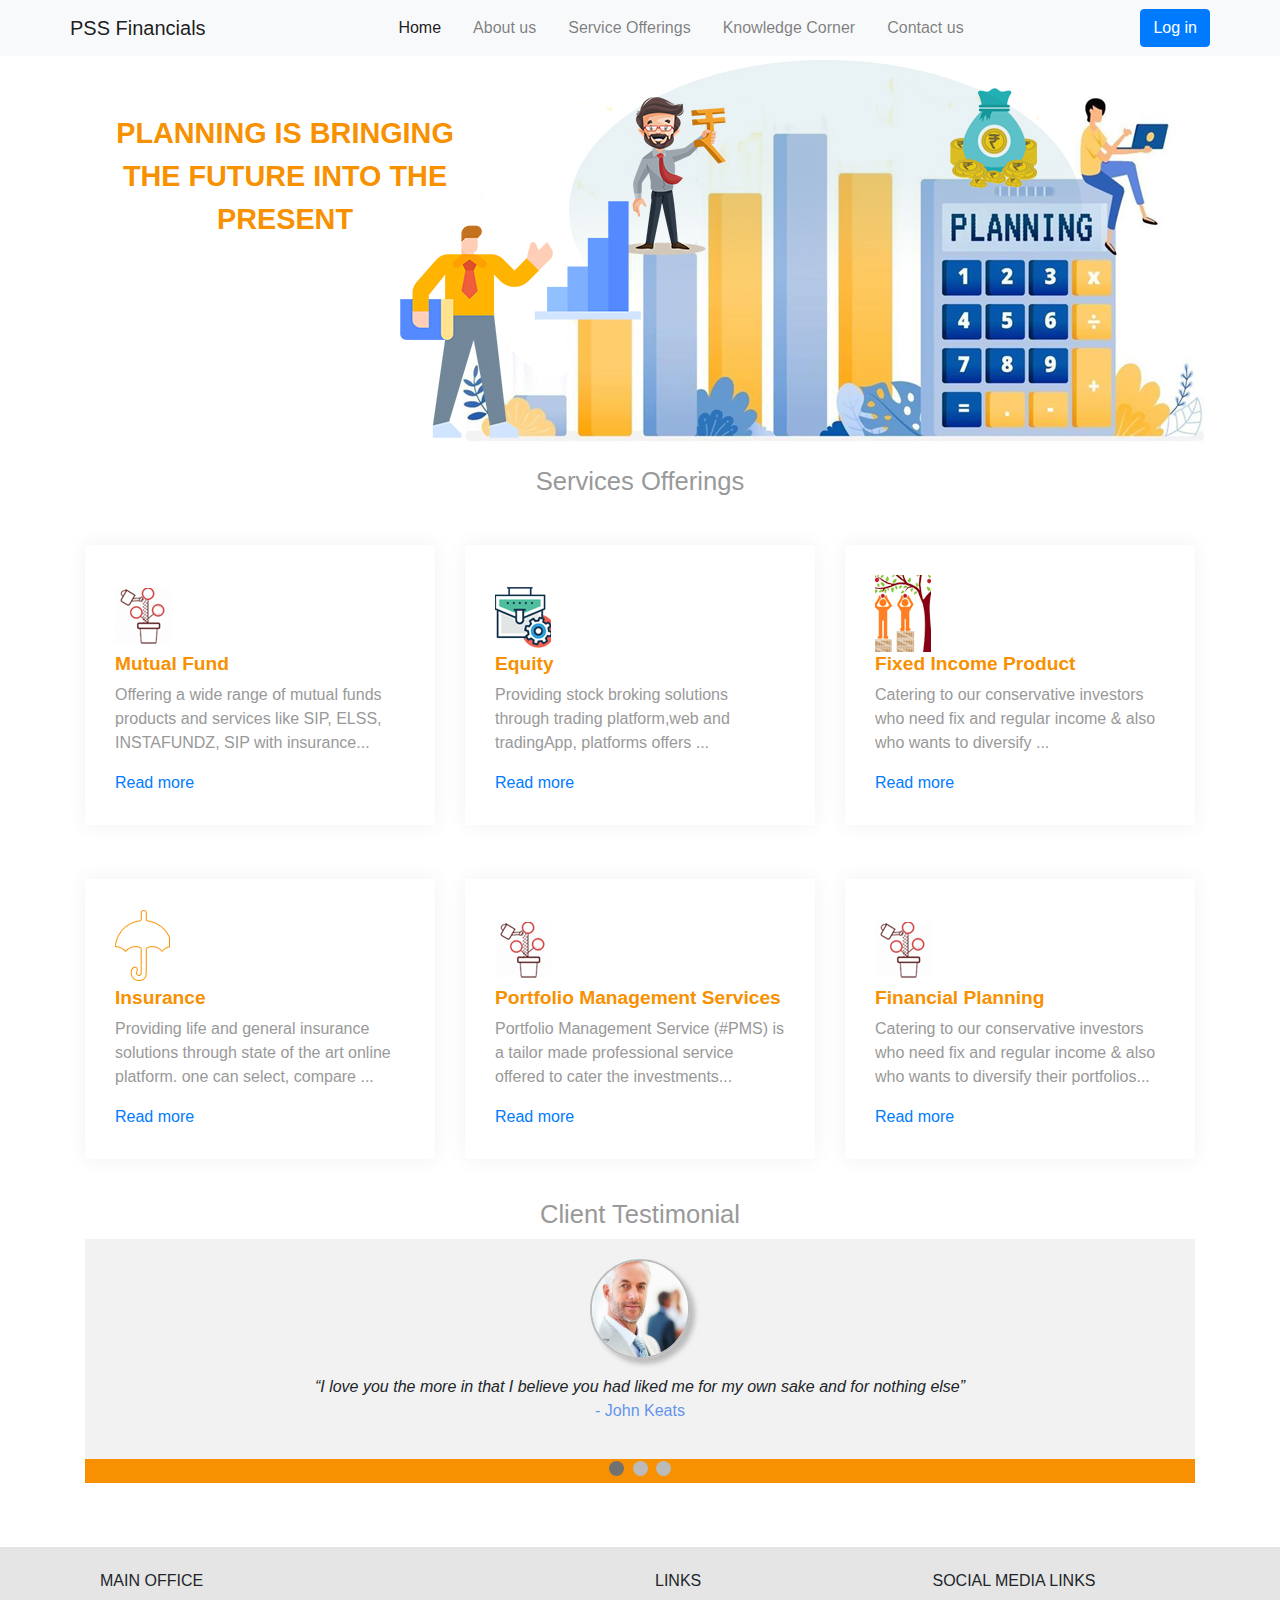
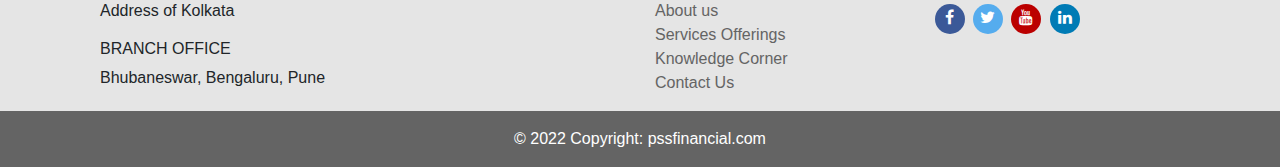
==== index.html @ a60a4319 "Initial Commit" ====
<!DOCTYPE html>
<html lang="en">
<head>
  <title>PSS Financial </title>
  <meta charset="utf-8">
  <meta name="viewport" content="width=device-width, initial-scale=1">
  <link rel="stylesheet" href="https://cdn.jsdelivr.net/npm/bootstrap@4.6.1/dist/css/bootstrap.min.css">
  <script src="https://cdn.jsdelivr.net/npm/jquery@3.5.1/dist/jquery.slim.min.js"></script>
  <script src="https://cdn.jsdelivr.net/npm/popper.js@1.16.1/dist/umd/popper.min.js"></script>
  <script src="https://cdn.jsdelivr.net/npm/bootstrap@4.6.1/dist/js/bootstrap.bundle.min.js"></script>
	<link rel="stylesheet" href="stylesheet.css">
	<script type="text/javascript" src="main.js"></script>
	<link rel="stylesheet" href="https://cdnjs.cloudflare.com/ajax/libs/font-awesome/4.7.0/css/font-awesome.min.css">
</head>
<body>
	
	<nav class="navbar navbar-expand bg-light navbar-light">
		<div class="container">
		<a class="navbar-brand" href="#">PSS Financials</a>
		<button type="button" class="navbar-toggler" data-toggle="collapse" data-target="#navmenu">
		<span class="navbar-toggler-icon"></span></button>
		
		<div class="collapse navbar-collapse" id="navmenu">
			<ul class="nav navbar-nav mx-auto">
				<li class="nav-item px-2"><a class="nav-link active" href="home.html">Home</a></li>
				<li class="nav-item px-2"><a class="nav-link" href="aboutus.html">About us</a></li>
				<li class="nav-item px-2"><a class="nav-link" href="service.html">Service Offerings</a></li>
				<li class="nav-item px-2"><a class="nav-link" href="#">Knowledge Corner</a></li>
				<li class="nav-item px-2"><a class="nav-link" href="contactus.html">Contact us</a></li>
			</ul>
			<form class="form-inline my-2 my-lg-0">
      
      <button class="btn btn-primary my-2 my-sm-0" type="submit">Log in</button>
    </form>
		</div>
			</div>
	</nav> 
	<div class="container banner">
		<div id="changeText">
			Planning is bringing the future into the present
		</div>
		
	</div>
	
	<div class="container">
		<h2 class="headings">Services Offerings</h2>
		<div class="row mt-5">
			<div class="col-sm-4"><div class="services">
				<img src="images/product1.png">
				<h2 class="title">Mutual Fund</h2>
				<p>Offering a wide range of mutual funds products and services like SIP, ELSS, INSTAFUNDZ, SIP with insurance...</p>
				<a href="#">Read more</a></div></div>
				<div class="col-sm-4"><div class="services">
				<img src="images/product2.png">
				<h2 class="title">Equity</h2>
				<p>Providing stock broking solutions through  trading platform,web and tradingApp, platforms offers ...</p>
				<a href="#">Read more</a></div></div>
			<div class="col-sm-4"><div class="services">
				<img src="images/product3.png">
				<h2 class="title">Fixed Income Product</h2>
				<p>Catering to our conservative investors who need fix and regular income & also who wants to diversify ...</p>
				<a href="#">Read more</a></div></div>
		</div>
		<div class="row mt-4">
			<div class="col-sm-4"><div class="services">
				<img src="images/product4.png">
				<h2 class="title">Insurance</h2>
				<p>Providing life and general insurance solutions through state of the art online platform. one can select, compare ...</p>
				<a href="#">Read more</a></div></div>
				<div class="col-sm-4"><div class="services">
				<img src="images/product1.png">
				<h2 class="title">Portfolio Management Services</h2>
				<p>Portfolio Management Service (#PMS) is a tailor made professional service offered to cater the investments...</p>
				<a href="#">Read more</a></div></div>
			<div class="col-sm-4"><div class="services">
				<img src="images/product1.png">
				<h2 class="title">Financial Planning</h2>
				<p>Catering to our conservative investors who need fix and regular income & also who wants to diversify their portfolios...</p>
				<a href="#">Read more</a></div></div>
		</div>
	</div>
	<div class="container">
		<h2 class="headings">Client Testimonial</h2>
	<div class="slideshow-container">

<div class="mySlides">
  <p class="image"><img src="images/client1.jpg"></p>
  <q>I love you the more in that I believe you had liked me for my own sake and for nothing else</q>
  <p class="author">- John Keats</p>
</div>

<div class="mySlides">
   <p class="image"><img src="images/client2.jpg"></p>
  <q>But man is not made for defeat. A man can be destroyed but not defeated.</q>
  <p class="author">- Ernest Hemingway</p>
</div>

<div class="mySlides">
   <p class="image"> <img src="images/client3.jpg"></p>
  <q>I have not failed. I've just found 10,000 ways that won't work.</q>
  <p class="author">- Thomas A. Edison</p>
</div>



</div>

<div class="dot-container">
  <span class="dot"></span> 
  <span class="dot"></span> 
  <span class="dot"></span> 
</div>	
	
	</div>
	
<div class="fluid-container footer_bg">
	<div class="container">
	<!-- Footer -->
<footer class="page-footer font-small blue pt-4">

  <!-- Footer Links -->
  <div class="container-fluid text-center text-md-left">

    <!-- Grid row -->
    <div class="row">

      <!-- Grid column -->
      <div class="col-md-6 mt-md-0 mt-3">

        <!-- Content -->
        <h6 class="text-uppercase">Main Office</h6>
        <p>Address of Kolkata</p>
		  
		  <h6 class="text-uppercase">Branch Office</h6>
        <p>Bhubaneswar, Bengaluru, Pune</p>

      </div>
      <!-- Grid column -->

      <hr class="clearfix w-100 d-md-none pb-3">

      <!-- Grid column -->
      <div class="col-md-3 mb-md-0 mb-3">

        <!-- Links -->
        <h6 class="text-uppercase">Links</h6>

        <ul class="list-unstyled">
          <li>
            <a href="#!" class="footer_link">About us</a>
          </li>
          <li>
            <a href="#!" class="footer_link">Services Offerings</a>
          </li>
          <li>
            <a href="#!" class="footer_link">Knowledge Corner</a>
          </li>
          <li>
            <a href="#!" class="footer_link">Contact Us</a>
          </li>
        </ul>

      </div>
      <!-- Grid column -->

      <!-- Grid column -->
      <div class="col-md-3 mb-md-0 mb-3">

        <!-- Links -->
        <h6 class="text-uppercase">Social Media Links</h6>

       <a href="#" class="fa fa-facebook"></a>
<a href="#" class="fa fa-twitter"></a>
<a href="#" class="fa fa-youtube"></a>
<a href="#" class="fa fa-linkedin"></a>

      </div>
      <!-- Grid column -->

    </div>
    <!-- Grid row -->

  </div>
  <!-- Footer Links -->

  <!-- Copyright -->
  
  <!-- Copyright -->

</footer>
<!-- Footer -->
		</div>

	</div>
	<div class="fluid-container">
	<div class="footer-copyright text-center py-3">© 2022 Copyright:
    <a href="https://pssfinancial.com/"> pssfinancial.com</a>
  </div>
	</div>
	
	<script>
var slideIndex = 0;
showSlides();

function showSlides() {
  var i;
  var slides = document.getElementsByClassName("mySlides");
  var dots = document.getElementsByClassName("dot");
  for (i = 0; i < slides.length; i++) {
    slides[i].style.display = "none";  
  }
  slideIndex++;
  if (slideIndex > slides.length) {slideIndex = 1}    
  for (i = 0; i < dots.length; i++) {
    dots[i].className = dots[i].className.replace(" dactive", "");
  }
  slides[slideIndex-1].style.display = "block";  
  dots[slideIndex-1].className += " dactive";
  setTimeout(showSlides, 5000); // Change image every 5 seconds
}
</script>

	
</body>
</html>
---- stylesheet.css ----
.banner{
	background-image: url(images/banner.jpg);
	background-repeat: no-repeat;
	height:400px;
	background-position: right top;
	
}
#changeText{
	width: 400px;
	padding:5% 1%;
	font-weight: bold;
	font-size:1.8em;
color:  #f79100;
	text-transform:uppercase;
	text-align: center;

	}
.headings{
	font-size: 1.6em;
	color: #999999;
	text-align: center;
	margin: 10px;
}
.services{
	margin-bottom: 30px;
   /* min-height: 320px;*/
    padding: 30px 30px;
    box-shadow: 0px 0px 20px 0px rgb(0 0 0 / 6%);
    position: relative;
}
.title{
	color:#f79101;
	font-size: 1.2em;
	font-weight: bold;
}
.services p{
	font-size:1em;
	color: #999999;
}

/* Slideshow container */
.slideshow-container {
  position: relative;
  background: #f1f1f1f1;
}

/* Slides */
.mySlides {
  display: none;
  padding: 20px 80px;
  text-align: center;
}


/* The dot/bullet/indicator container */
.dot-container {
    text-align: center;
    padding:0px 20px;
    background: #f79101;
}

/* The dots/bullets/indicators */
.dot {
  cursor: pointer;
  height: 15px;
  width: 15px;
  margin: 0 2px;
  background-color: #bbb;
  border-radius: 50%;
  display: inline-block;
  transition: background-color 0.6s ease;
}
.image img{
width:100px;
height:100px;
border-radius:100%;
border:2px solid #BCBCBC;
box-shadow:5px 5px 5px #BCBCBC;
}

/* Add a background color to the active dot/circle */
.dactive, .dot:hover {
  background-color: #717171;
}

/* Add an italic font style to all quotes */
q {font-style: italic;}

/* Add a blue color to the author */
.author {color: cornflowerblue;}


.footer_bg{
	background-color: #e5e5e5;
	margin-top:5%;
}
.footer_link{
	color: #646464;
}
.footer-copyright{
	background-color: #646464;
	color: #fff;
}
.footer-copyright a{
	color: white;
}
.fa {
  padding: 5px;
  font-size: 10px;
  width: 30px;
  height:30px;
  border-radius:50%;
  text-align: center;
  text-decoration: none;
  margin: 5px 2px;
}

.fa:hover {
    opacity: 0.7;
}

.fa-facebook {
  background: #3B5998;
  color: white;
}

.fa-twitter {
  background: #55ACEE;
  color: white;
}
.fa-linkedin {
  background: #007bb5;
  color: white;
}

.fa-youtube {
  background: #bb0000;
  color: white;
}
/*contact us page stylesheet*/
.contactBanner{
	background-image: url(images/contactus-banner.jpg);
	background-size: cover;
	background-repeat: no-repeat;
	height: 100%;
}
.contactBannerBg{
	padding-top:20%;
}
.contactHeading{
	text-transform: uppercase;
	font-weight: 500;
    padding:10px 20px;
	color: #000;
	width: max-content;
	background-color: #f79101;
	
}
.cont_add ul li {
    list-style: none;
    padding: 5px 0px;
}
.cont_add{
	margin-top:20px;
	line-height:1.6em;
}
.cont_add ul li span, .info-box .icon {
    background: #fdda4b;
    padding: 2px;
    text-align: center;
    width: 30px;
    height: 30px;
    display: inline-block;
    border-radius: 100px;
    line-height: 28px;
    font-size: 20px;
    color: #000;
    margin-right: 7px;
    position: relative;
    top: 3px;
}

p.add1 {
    display: inline-flex;
    margin: 0px;
    
    font-weight: 400;
}
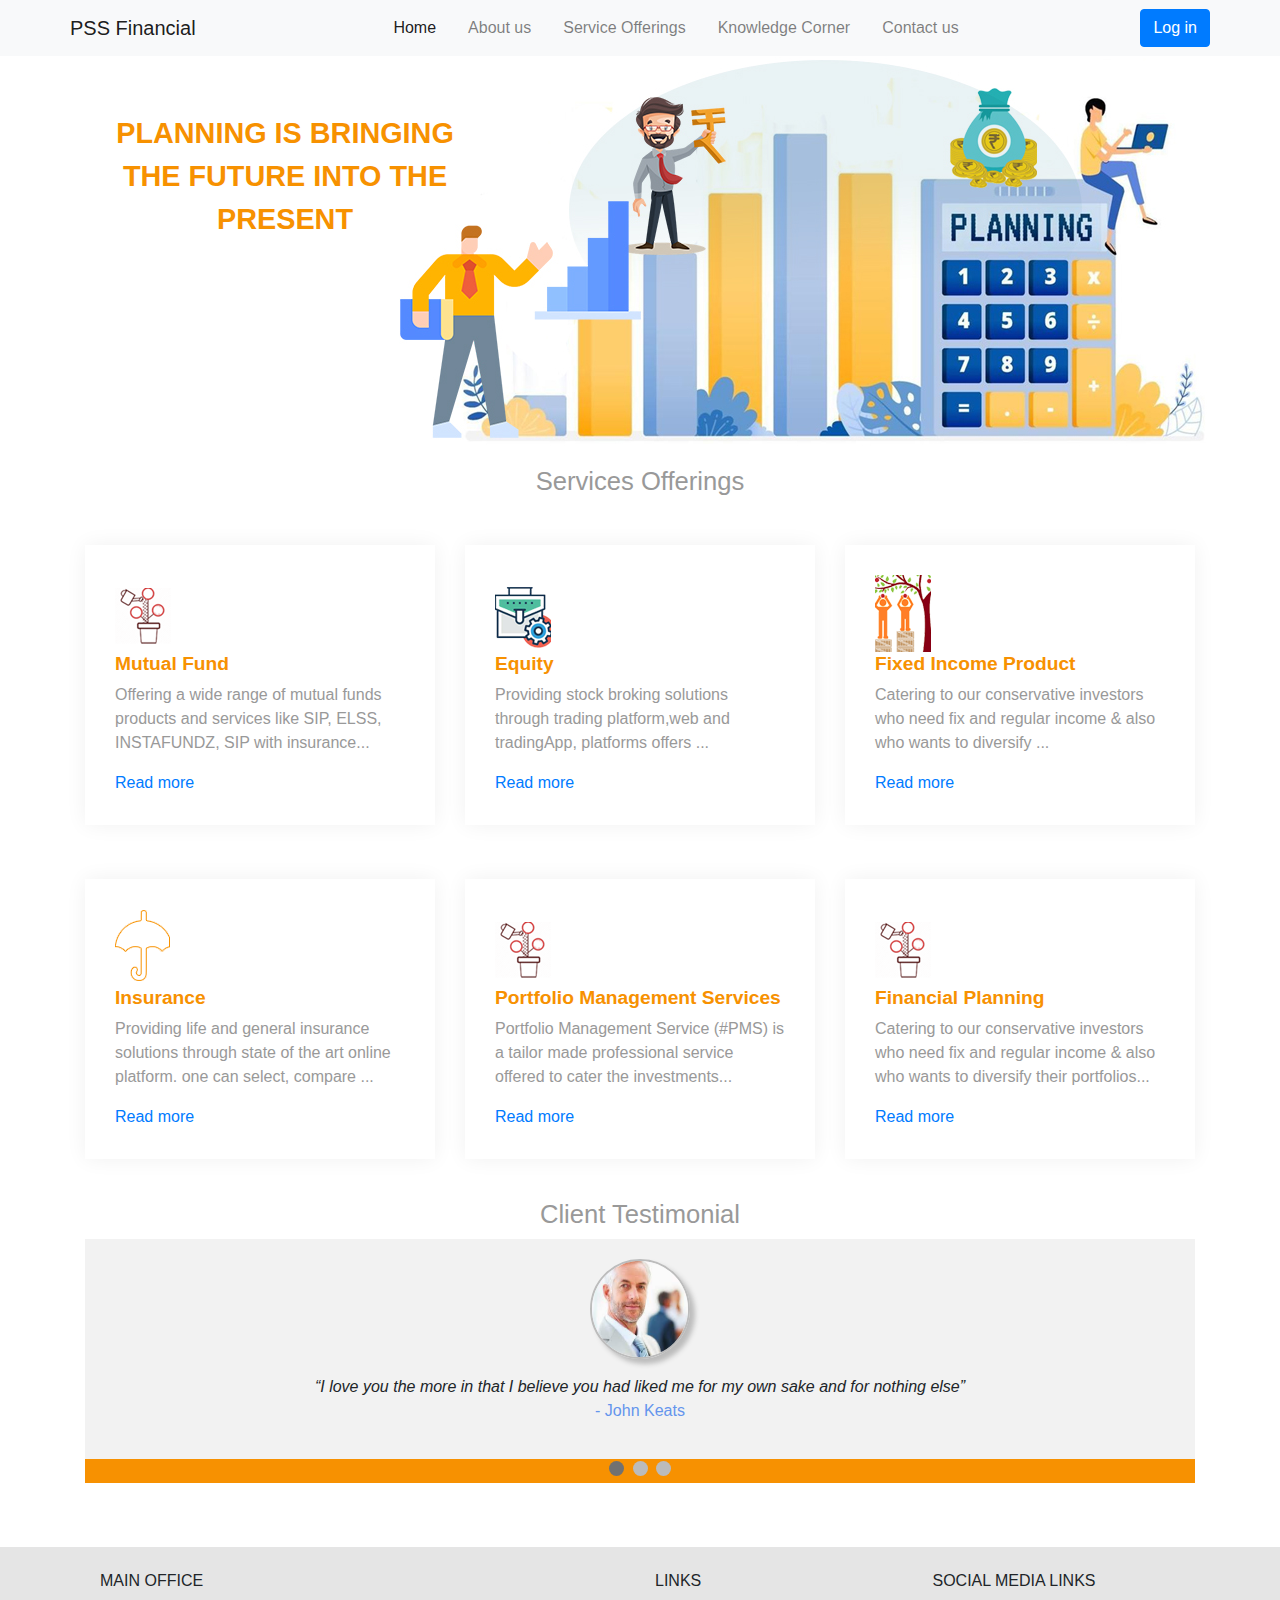
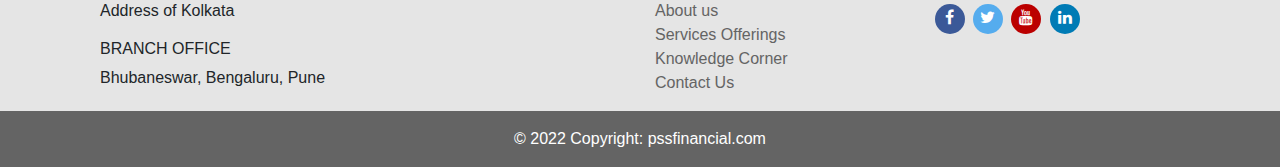
==== commit 8e04fd47: "added SEO No-Index for DEV Environment" ====
--- a/index.html
+++ b/index.html
@@ -1,225 +1,257 @@
 <!DOCTYPE html>
 <html lang="en">
+
 <head>
-  <title>PSS Financial </title>
+  <title>PSS Financial Services</title>
   <meta charset="utf-8">
   <meta name="viewport" content="width=device-width, initial-scale=1">
+  <meta name="description"
+    content="PSS Financial, India">
+  <meta name="author" content="Srimanta Nayak">
+  <meta name="keywords"
+    content="MF, Stocks, Financial Services">
+  <meta name="robots" content="noindex,nofollow">
   <link rel="stylesheet" href="https://cdn.jsdelivr.net/npm/bootstrap@4.6.1/dist/css/bootstrap.min.css">
   <script src="https://cdn.jsdelivr.net/npm/jquery@3.5.1/dist/jquery.slim.min.js"></script>
   <script src="https://cdn.jsdelivr.net/npm/popper.js@1.16.1/dist/umd/popper.min.js"></script>
   <script src="https://cdn.jsdelivr.net/npm/bootstrap@4.6.1/dist/js/bootstrap.bundle.min.js"></script>
-	<link rel="stylesheet" href="stylesheet.css">
-	<script type="text/javascript" src="main.js"></script>
-	<link rel="stylesheet" href="https://cdnjs.cloudflare.com/ajax/libs/font-awesome/4.7.0/css/font-awesome.min.css">
+  <link rel="stylesheet" href="stylesheet.css">
+  <script type="text/javascript" src="main.js"></script>
+  <link rel="stylesheet" href="https://cdnjs.cloudflare.com/ajax/libs/font-awesome/4.7.0/css/font-awesome.min.css">
 </head>
+
 <body>
-	
-	<nav class="navbar navbar-expand bg-light navbar-light">
-		<div class="container">
-		<a class="navbar-brand" href="#">PSS Financials</a>
-		<button type="button" class="navbar-toggler" data-toggle="collapse" data-target="#navmenu">
-		<span class="navbar-toggler-icon"></span></button>
-		
-		<div class="collapse navbar-collapse" id="navmenu">
-			<ul class="nav navbar-nav mx-auto">
-				<li class="nav-item px-2"><a class="nav-link active" href="home.html">Home</a></li>
-				<li class="nav-item px-2"><a class="nav-link" href="aboutus.html">About us</a></li>
-				<li class="nav-item px-2"><a class="nav-link" href="service.html">Service Offerings</a></li>
-				<li class="nav-item px-2"><a class="nav-link" href="#">Knowledge Corner</a></li>
-				<li class="nav-item px-2"><a class="nav-link" href="contactus.html">Contact us</a></li>
-			</ul>
-			<form class="form-inline my-2 my-lg-0">
-      
-      <button class="btn btn-primary my-2 my-sm-0" type="submit">Log in</button>
-    </form>
-		</div>
-			</div>
-	</nav> 
-	<div class="container banner">
-		<div id="changeText">
-			Planning is bringing the future into the present
-		</div>
-		
-	</div>
-	
-	<div class="container">
-		<h2 class="headings">Services Offerings</h2>
-		<div class="row mt-5">
-			<div class="col-sm-4"><div class="services">
-				<img src="images/product1.png">
-				<h2 class="title">Mutual Fund</h2>
-				<p>Offering a wide range of mutual funds products and services like SIP, ELSS, INSTAFUNDZ, SIP with insurance...</p>
-				<a href="#">Read more</a></div></div>
-				<div class="col-sm-4"><div class="services">
-				<img src="images/product2.png">
-				<h2 class="title">Equity</h2>
-				<p>Providing stock broking solutions through  trading platform,web and tradingApp, platforms offers ...</p>
-				<a href="#">Read more</a></div></div>
-			<div class="col-sm-4"><div class="services">
-				<img src="images/product3.png">
-				<h2 class="title">Fixed Income Product</h2>
-				<p>Catering to our conservative investors who need fix and regular income & also who wants to diversify ...</p>
-				<a href="#">Read more</a></div></div>
-		</div>
-		<div class="row mt-4">
-			<div class="col-sm-4"><div class="services">
-				<img src="images/product4.png">
-				<h2 class="title">Insurance</h2>
-				<p>Providing life and general insurance solutions through state of the art online platform. one can select, compare ...</p>
-				<a href="#">Read more</a></div></div>
-				<div class="col-sm-4"><div class="services">
-				<img src="images/product1.png">
-				<h2 class="title">Portfolio Management Services</h2>
-				<p>Portfolio Management Service (#PMS) is a tailor made professional service offered to cater the investments...</p>
-				<a href="#">Read more</a></div></div>
-			<div class="col-sm-4"><div class="services">
-				<img src="images/product1.png">
-				<h2 class="title">Financial Planning</h2>
-				<p>Catering to our conservative investors who need fix and regular income & also who wants to diversify their portfolios...</p>
-				<a href="#">Read more</a></div></div>
-		</div>
-	</div>
-	<div class="container">
-		<h2 class="headings">Client Testimonial</h2>
-	<div class="slideshow-container">
-
-<div class="mySlides">
-  <p class="image"><img src="images/client1.jpg"></p>
-  <q>I love you the more in that I believe you had liked me for my own sake and for nothing else</q>
-  <p class="author">- John Keats</p>
-</div>
-
-<div class="mySlides">
-   <p class="image"><img src="images/client2.jpg"></p>
-  <q>But man is not made for defeat. A man can be destroyed but not defeated.</q>
-  <p class="author">- Ernest Hemingway</p>
-</div>
-
-<div class="mySlides">
-   <p class="image"> <img src="images/client3.jpg"></p>
-  <q>I have not failed. I've just found 10,000 ways that won't work.</q>
-  <p class="author">- Thomas A. Edison</p>
-</div>
-
-
-
-</div>
-
-<div class="dot-container">
-  <span class="dot"></span> 
-  <span class="dot"></span> 
-  <span class="dot"></span> 
-</div>	
-	
-	</div>
-	
-<div class="fluid-container footer_bg">
-	<div class="container">
-	<!-- Footer -->
-<footer class="page-footer font-small blue pt-4">
-
-  <!-- Footer Links -->
-  <div class="container-fluid text-center text-md-left">
-
-    <!-- Grid row -->
-    <div class="row">
-
-      <!-- Grid column -->
-      <div class="col-md-6 mt-md-0 mt-3">
-
-        <!-- Content -->
-        <h6 class="text-uppercase">Main Office</h6>
-        <p>Address of Kolkata</p>
-		  
-		  <h6 class="text-uppercase">Branch Office</h6>
-        <p>Bhubaneswar, Bengaluru, Pune</p>
-
-      </div>
-      <!-- Grid column -->
-
-      <hr class="clearfix w-100 d-md-none pb-3">
-
-      <!-- Grid column -->
-      <div class="col-md-3 mb-md-0 mb-3">
-
-        <!-- Links -->
-        <h6 class="text-uppercase">Links</h6>
-
-        <ul class="list-unstyled">
-          <li>
-            <a href="#!" class="footer_link">About us</a>
-          </li>
-          <li>
-            <a href="#!" class="footer_link">Services Offerings</a>
-          </li>
-          <li>
-            <a href="#!" class="footer_link">Knowledge Corner</a>
-          </li>
-          <li>
-            <a href="#!" class="footer_link">Contact Us</a>
-          </li>
+
+  <nav class="navbar navbar-expand bg-light navbar-light">
+    <div class="container">
+      <a class="navbar-brand" href="#">PSS Financial</a>
+      <button type="button" class="navbar-toggler" data-toggle="collapse" data-target="#navmenu">
+        <span class="navbar-toggler-icon"></span></button>
+
+      <div class="collapse navbar-collapse" id="navmenu">
+        <ul class="nav navbar-nav mx-auto">
+          <li class="nav-item px-2"><a class="nav-link active" href="index.html">Home</a></li>
+          <li class="nav-item px-2"><a class="nav-link" href="#">About us</a></li>
+          <li class="nav-item px-2"><a class="nav-link" href="#">Service Offerings</a></li>
+          <li class="nav-item px-2"><a class="nav-link" href="#">Knowledge Corner</a></li>
+          <li class="nav-item px-2"><a class="nav-link" href="contactus.html">Contact us</a></li>
         </ul>
-
-      </div>
-      <!-- Grid column -->
-
-      <!-- Grid column -->
-      <div class="col-md-3 mb-md-0 mb-3">
-
-        <!-- Links -->
-        <h6 class="text-uppercase">Social Media Links</h6>
-
-       <a href="#" class="fa fa-facebook"></a>
-<a href="#" class="fa fa-twitter"></a>
-<a href="#" class="fa fa-youtube"></a>
-<a href="#" class="fa fa-linkedin"></a>
-
-      </div>
-      <!-- Grid column -->
-
-    </div>
-    <!-- Grid row -->
-
-  </div>
-  <!-- Footer Links -->
-
-  <!-- Copyright -->
-  
-  <!-- Copyright -->
-
-</footer>
-<!-- Footer -->
-		</div>
-
-	</div>
-	<div class="fluid-container">
-	<div class="footer-copyright text-center py-3">© 2022 Copyright:
-    <a href="https://pssfinancial.com/"> pssfinancial.com</a>
-  </div>
-	</div>
-	
-	<script>
-var slideIndex = 0;
-showSlides();
-
-function showSlides() {
-  var i;
-  var slides = document.getElementsByClassName("mySlides");
-  var dots = document.getElementsByClassName("dot");
-  for (i = 0; i < slides.length; i++) {
-    slides[i].style.display = "none";  
-  }
-  slideIndex++;
-  if (slideIndex > slides.length) {slideIndex = 1}    
-  for (i = 0; i < dots.length; i++) {
-    dots[i].className = dots[i].className.replace(" dactive", "");
-  }
-  slides[slideIndex-1].style.display = "block";  
-  dots[slideIndex-1].className += " dactive";
-  setTimeout(showSlides, 5000); // Change image every 5 seconds
-}
-</script>
-
-	
+        <form class="form-inline my-2 my-lg-0">
+
+          <button class="btn btn-primary my-2 my-sm-0" type="submit">Log in</button>
+        </form>
+      </div>
+    </div>
+  </nav>
+  <div class="container banner">
+    <div id="changeText">
+      Planning is bringing the future into the present
+    </div>
+
+  </div>
+
+  <div class="container">
+    <h2 class="headings">Services Offerings</h2>
+    <div class="row mt-5">
+      <div class="col-sm-4">
+        <div class="services">
+          <img src="images/product1.png">
+          <h2 class="title">Mutual Fund</h2>
+          <p>Offering a wide range of mutual funds products and services like SIP, ELSS, INSTAFUNDZ, SIP with
+            insurance...</p>
+          <a href="#">Read more</a>
+        </div>
+      </div>
+      <div class="col-sm-4">
+        <div class="services">
+          <img src="images/product2.png">
+          <h2 class="title">Equity</h2>
+          <p>Providing stock broking solutions through trading platform,web and tradingApp, platforms offers ...</p>
+          <a href="#">Read more</a>
+        </div>
+      </div>
+      <div class="col-sm-4">
+        <div class="services">
+          <img src="images/product3.png">
+          <h2 class="title">Fixed Income Product</h2>
+          <p>Catering to our conservative investors who need fix and regular income & also who wants to diversify ...
+          </p>
+          <a href="#">Read more</a>
+        </div>
+      </div>
+    </div>
+    <div class="row mt-4">
+      <div class="col-sm-4">
+        <div class="services">
+          <img src="images/product4.png">
+          <h2 class="title">Insurance</h2>
+          <p>Providing life and general insurance solutions through state of the art online platform. one can select,
+            compare ...</p>
+          <a href="#">Read more</a>
+        </div>
+      </div>
+      <div class="col-sm-4">
+        <div class="services">
+          <img src="images/product1.png">
+          <h2 class="title">Portfolio Management Services</h2>
+          <p>Portfolio Management Service (#PMS) is a tailor made professional service offered to cater the
+            investments...</p>
+          <a href="#">Read more</a>
+        </div>
+      </div>
+      <div class="col-sm-4">
+        <div class="services">
+          <img src="images/product1.png">
+          <h2 class="title">Financial Planning</h2>
+          <p>Catering to our conservative investors who need fix and regular income & also who wants to diversify their
+            portfolios...</p>
+          <a href="#">Read more</a>
+        </div>
+      </div>
+    </div>
+  </div>
+  <div class="container">
+    <h2 class="headings">Client Testimonial</h2>
+    <div class="slideshow-container">
+
+      <div class="mySlides">
+        <p class="image"><img src="images/client1.jpg"></p>
+        <q>I love you the more in that I believe you had liked me for my own sake and for nothing else</q>
+        <p class="author">- John Keats</p>
+      </div>
+
+      <div class="mySlides">
+        <p class="image"><img src="images/client2.jpg"></p>
+        <q>But man is not made for defeat. A man can be destroyed but not defeated.</q>
+        <p class="author">- Ernest Hemingway</p>
+      </div>
+
+      <div class="mySlides">
+        <p class="image"> <img src="images/client3.jpg"></p>
+        <q>I have not failed. I've just found 10,000 ways that won't work.</q>
+        <p class="author">- Thomas A. Edison</p>
+      </div>
+
+
+
+    </div>
+
+    <div class="dot-container">
+      <span class="dot"></span>
+      <span class="dot"></span>
+      <span class="dot"></span>
+    </div>
+
+  </div>
+
+  <div class="fluid-container footer_bg">
+    <div class="container">
+      <!-- Footer -->
+      <footer class="page-footer font-small blue pt-4">
+
+        <!-- Footer Links -->
+        <div class="container-fluid text-center text-md-left">
+
+          <!-- Grid row -->
+          <div class="row">
+
+            <!-- Grid column -->
+            <div class="col-md-6 mt-md-0 mt-3">
+
+              <!-- Content -->
+              <h6 class="text-uppercase">Main Office</h6>
+              <p>Address of Kolkata</p>
+
+              <h6 class="text-uppercase">Branch Office</h6>
+              <p>Bhubaneswar, Bengaluru, Pune</p>
+
+            </div>
+            <!-- Grid column -->
+
+            <hr class="clearfix w-100 d-md-none pb-3">
+
+            <!-- Grid column -->
+            <div class="col-md-3 mb-md-0 mb-3">
+
+              <!-- Links -->
+              <h6 class="text-uppercase">Links</h6>
+
+              <ul class="list-unstyled">
+                <li>
+                  <a href="#!" class="footer_link">About us</a>
+                </li>
+                <li>
+                  <a href="#!" class="footer_link">Services Offerings</a>
+                </li>
+                <li>
+                  <a href="#!" class="footer_link">Knowledge Corner</a>
+                </li>
+                <li>
+                  <a href="#!" class="footer_link">Contact Us</a>
+                </li>
+              </ul>
+
+            </div>
+            <!-- Grid column -->
+
+            <!-- Grid column -->
+            <div class="col-md-3 mb-md-0 mb-3">
+
+              <!-- Links -->
+              <h6 class="text-uppercase">Social Media Links</h6>
+
+              <a href="#" class="fa fa-facebook"></a>
+              <a href="#" class="fa fa-twitter"></a>
+              <a href="#" class="fa fa-youtube"></a>
+              <a href="#" class="fa fa-linkedin"></a>
+
+            </div>
+            <!-- Grid column -->
+
+          </div>
+          <!-- Grid row -->
+
+        </div>
+        <!-- Footer Links -->
+
+        <!-- Copyright -->
+
+        <!-- Copyright -->
+
+      </footer>
+      <!-- Footer -->
+    </div>
+
+  </div>
+  <div class="fluid-container">
+    <div class="footer-copyright text-center py-3">© 2022 Copyright:
+      <a href="https://pssfinancial.com/"> pssfinancial.com</a>
+    </div>
+  </div>
+
+  <script>
+    var slideIndex = 0;
+    showSlides();
+
+    function showSlides() {
+      var i;
+      var slides = document.getElementsByClassName("mySlides");
+      var dots = document.getElementsByClassName("dot");
+      for (i = 0; i < slides.length; i++) {
+        slides[i].style.display = "none";
+      }
+      slideIndex++;
+      if (slideIndex > slides.length) { slideIndex = 1 }
+      for (i = 0; i < dots.length; i++) {
+        dots[i].className = dots[i].className.replace(" dactive", "");
+      }
+      slides[slideIndex - 1].style.display = "block";
+      dots[slideIndex - 1].className += " dactive";
+      setTimeout(showSlides, 5000); // Change image every 5 seconds
+    }
+  </script>
+
+
 </body>
-</html>
+
+</html>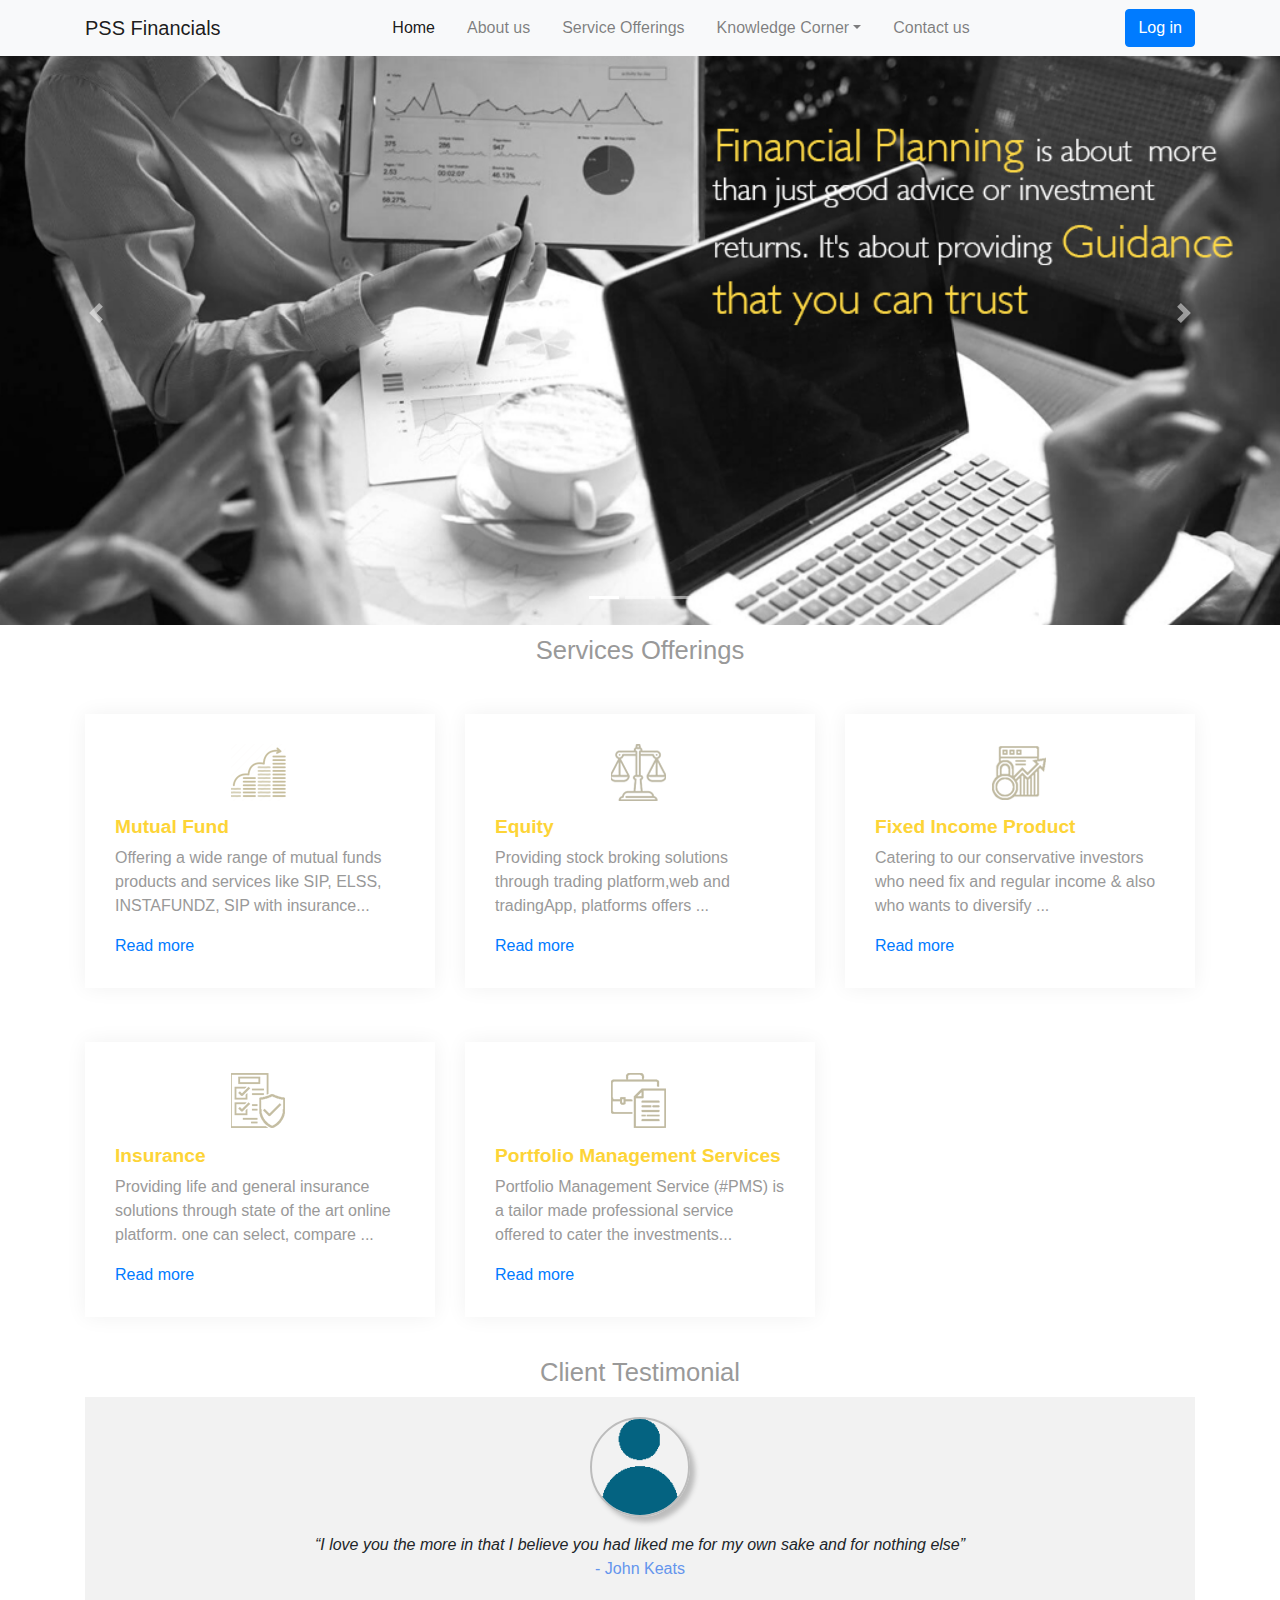
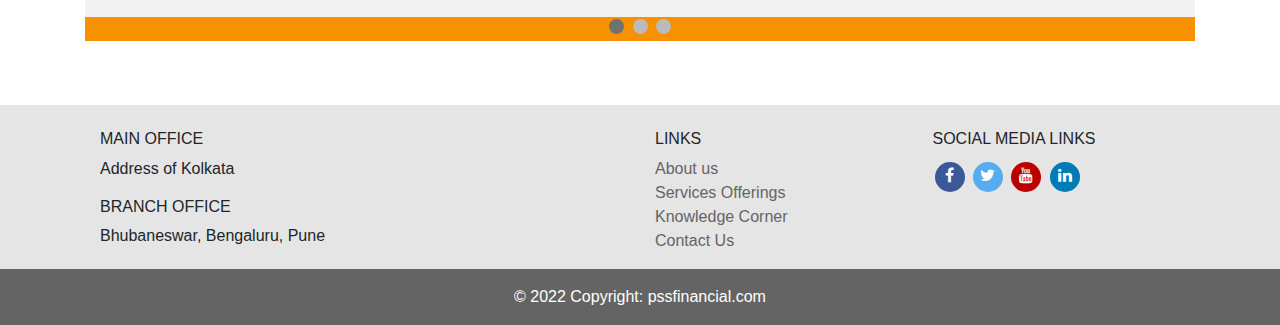
==== commit e888f63a: "final from Swapna" ====
--- a/index.html
+++ b/index.html
@@ -1,257 +1,293 @@
 <!DOCTYPE html>
 <html lang="en">
-
 <head>
-  <title>PSS Financial Services</title>
+  <title>PSS Financial</title>
   <meta charset="utf-8">
   <meta name="viewport" content="width=device-width, initial-scale=1">
-  <meta name="description"
-    content="PSS Financial, India">
-  <meta name="author" content="Srimanta Nayak">
-  <meta name="keywords"
-    content="MF, Stocks, Financial Services">
-  <meta name="robots" content="noindex,nofollow">
   <link rel="stylesheet" href="https://cdn.jsdelivr.net/npm/bootstrap@4.6.1/dist/css/bootstrap.min.css">
   <script src="https://cdn.jsdelivr.net/npm/jquery@3.5.1/dist/jquery.slim.min.js"></script>
   <script src="https://cdn.jsdelivr.net/npm/popper.js@1.16.1/dist/umd/popper.min.js"></script>
   <script src="https://cdn.jsdelivr.net/npm/bootstrap@4.6.1/dist/js/bootstrap.bundle.min.js"></script>
-  <link rel="stylesheet" href="stylesheet.css">
-  <script type="text/javascript" src="main.js"></script>
-  <link rel="stylesheet" href="https://cdnjs.cloudflare.com/ajax/libs/font-awesome/4.7.0/css/font-awesome.min.css">
+	<link rel="stylesheet" href="stylesheet.css">
+	<script type="text/javascript" src="main.js"></script>
+	<link rel="stylesheet" href="https://cdnjs.cloudflare.com/ajax/libs/font-awesome/4.7.0/css/font-awesome.min.css">
 </head>
-
 <body>
-
-  <nav class="navbar navbar-expand bg-light navbar-light">
-    <div class="container">
-      <a class="navbar-brand" href="#">PSS Financial</a>
-      <button type="button" class="navbar-toggler" data-toggle="collapse" data-target="#navmenu">
-        <span class="navbar-toggler-icon"></span></button>
-
-      <div class="collapse navbar-collapse" id="navmenu">
-        <ul class="nav navbar-nav mx-auto">
-          <li class="nav-item px-2"><a class="nav-link active" href="index.html">Home</a></li>
-          <li class="nav-item px-2"><a class="nav-link" href="#">About us</a></li>
-          <li class="nav-item px-2"><a class="nav-link" href="#">Service Offerings</a></li>
-          <li class="nav-item px-2"><a class="nav-link" href="#">Knowledge Corner</a></li>
-          <li class="nav-item px-2"><a class="nav-link" href="contactus.html">Contact us</a></li>
+	
+		<nav class="navbar navbar-expand-md bg-light navbar-light fixed-top">
+		<div class="container">
+  <a class="navbar-brand" href="#">PSS Financials</a>
+  <button class="navbar-toggler" type="button" data-toggle="collapse" data-target="#collapsibleNavbar">
+    <span class="navbar-toggler-icon"></span>
+  </button>
+  <div class="collapse navbar-collapse" id="collapsibleNavbar">
+   <ul class="nav navbar-nav mx-auto">
+				<li class="nav-item px-2"><a class="nav-link active" href="index.html">Home</a></li>
+				<li class="nav-item px-2"><a class="nav-link" href="aboutus.html">About us</a></li>
+				<li class="nav-item px-2"><a class="nav-link" href="services.html">Service Offerings</a></li>
+				<li class="nav-item dropdown px-2"><a class="nav-link dropdown-toggle" href="#" id="navbardrop" data-toggle="dropdown">Knowledge Corner</a>
+	             
+				<div class="dropdown-menu">
+        <div class="dropdown-item">
+            <div class="row">
+                <div class="col-sm-7">
+                    <h6>Download Forms</h6>
+                    <ul class="list-group">
+                        <li class="list-group-item"><a href="applicationForm.html"> Common Application Forms</a></li>
+                        <li class="list-group-item"><a href="FMPapplicationForm.html"> FMP Application Forms</a></li>
+                        <li class="list-group-item"><a href="MF NFO Application Form.html"> MF/Bond NFO Application Form</a></li>
+						<li class="list-group-item"><a href="fdApplicationForm.html"> FD/BOND Application Forms</a></li>
+                        <li class="list-group-item"><a href="kycForm.html"> KYC Form</a></li>
+                        <li class="list-group-item"><a href="incomeTaxForm.html"> Income Tax Forms</a></li>
+						<li class="list-group-item"><a href="fatcaDeclaration.html"> FATCA & Other Declaration</a></li>
+                        <li class="list-group-item"><a href="transactionSlip.html"> Transaction Slips</a></li>
+                        <li class="list-group-item"><a href="nftCheckList.html"> NFT Check List</a></li>
+                    </ul>
+                </div>
+                <div class="col-sm-5">
+                    <h6>Other Links</h6>
+                    <ul class="list-group">
+                        <li class="list-group-item"><a href="mutualfundLinks.html">Mutual fund Links</a></li>
+                        <li class="list-group-item"><a href="transactionStatus.html"> Transaction Status</a></li>
+                        <li class="list-group-item"><a href="https://www.mfcentral.com/">MF Central</a></li>
+						
+                    </ul>
+                </div>
+               <!-- <div class="col-sm-4">
+                    <h6>Category 3:</h6>
+                    <ul class="list-group">
+                        <li class="list-group-item"><a href="#"> Option1</a></li>
+                        <li class="list-group-item"><a href="#"> Option2</a></li>
+                        <li class="list-group-item"><a href="#"> Option3</a></li>
+                    </ul>
+                </div>-->
+            </div>
+        </div>
+    </div>
+
+					
+	   
+	   
+	   </li>
+				<li class="nav-item px-2"><a class="nav-link" href="contactus.html">Contact us</a></li>
+			</ul>
+	  <form class="form-inline my-2 my-lg-0">
+      
+      <a class="btn btn-primary my-2 my-sm-0" href="login.html">Log in</a>
+    </form>
+  </div>  
+		</div>
+</nav>
+	
+	<div class="fluid-container">
+	<div id="demo" class="carousel slide" data-ride="carousel">
+
+  <!-- Indicators -->
+  <ul class="carousel-indicators">
+    <li data-target="#demo" data-slide-to="0" class="active"></li>
+    <li data-target="#demo" data-slide-to="1"></li>
+    <li data-target="#demo" data-slide-to="2"></li>
+	 
+  </ul>
+  
+  <!-- The slideshow -->
+  <div class="carousel-inner">
+    <div class="carousel-item active">
+      <img src="images/banner1.jpg" alt="Los Angeles">
+    </div>
+    <div class="carousel-item">
+      <img src="images/banner2.jpg" alt="Chicago">
+    </div>
+    <div class="carousel-item">
+      <img src="images/banner3.jpg" alt="New York">
+    </div>
+	  
+  </div>
+  
+  <!-- Left and right controls -->
+  <a class="carousel-control-prev" href="#demo" data-slide="prev">
+    <span class="carousel-control-prev-icon"></span>
+  </a>
+  <a class="carousel-control-next" href="#demo" data-slide="next">
+    <span class="carousel-control-next-icon"></span>
+  </a>
+</div>
+	</div>
+	
+	<div class="container">
+		<h2 class="headings">Services Offerings</h2>
+		<div class="row mt-5">
+			<div class="col-sm-4"><div class="services">
+				<img class="product_icons" src="images/product1_1.png">
+				<h2 class="title">Mutual Fund</h2>
+				<p>Offering a wide range of mutual funds products and services like SIP, ELSS, INSTAFUNDZ, SIP with insurance...</p>
+				<a href="#">Read more</a></div></div>
+				<div class="col-sm-4"><div class="services">
+				<img class="product_icons" src="images/product2_1.png">
+				<h2 class="title">Equity</h2>
+				<p>Providing stock broking solutions through  trading platform,web and tradingApp, platforms offers ...</p>
+				<a href="#">Read more</a></div></div>
+			<div class="col-sm-4"><div class="services">
+				<img class="product_icons" src="images/product3_1.png">
+				<h2 class="title">Fixed Income Product</h2>
+				<p>Catering to our conservative investors who need fix and regular income & also who wants to diversify ...</p>
+				<a href="#">Read more</a></div></div>
+		</div>
+		<div class="row mt-4">
+			<div class="col-sm-4"><div class="services">
+				<img class="product_icons" src="images/product4_1.png">
+				<h2 class="title">Insurance</h2>
+				<p>Providing life and general insurance solutions through state of the art online platform. one can select, compare ...</p>
+				<a href="#">Read more</a></div></div>
+				<div class="col-sm-4"><div class="services">
+				<img class="product_icons" src="images/product5_1.png">
+				<h2 class="title">Portfolio Management Services</h2>
+				<p>Portfolio Management Service (#PMS) is a tailor made professional service offered to cater the investments...</p>
+				<a href="#">Read more</a></div></div>
+			
+		</div>
+	</div>
+	<div class="container">
+		<h2 class="headings">Client Testimonial</h2>
+	<div class="slideshow-container">
+
+<div class="mySlides">
+  <p class="image"><img src="images/user1.png"></p>
+  <q>I love you the more in that I believe you had liked me for my own sake and for nothing else</q>
+  <p class="author">- John Keats</p>
+</div>
+
+<div class="mySlides">
+   <p class="image"><img src="images/user2.png"></p>
+  <q>But man is not made for defeat. A man can be destroyed but not defeated.</q>
+  <p class="author">- Ernest Hemingway</p>
+</div>
+
+<div class="mySlides">
+   <p class="image"> <img src="images/user1.png"></p>
+  <q>I have not failed. I've just found 10,000 ways that won't work.</q>
+  <p class="author">- Thomas A. Edison</p>
+</div>
+
+
+
+</div>
+
+<div class="dot-container">
+  <span class="dot"></span> 
+  <span class="dot"></span> 
+  <span class="dot"></span> 
+</div>	
+	
+	</div>
+	
+<div class="fluid-container footer_bg">
+	<div class="container">
+	<!-- Footer -->
+<footer class="page-footer font-small blue pt-4">
+
+  <!-- Footer Links -->
+  <div class="container-fluid text-center text-md-left">
+
+    <!-- Grid row -->
+    <div class="row">
+
+      <!-- Grid column -->
+      <div class="col-md-6 mt-md-0 mt-3">
+
+        <!-- Content -->
+        <h6 class="text-uppercase">Main Office</h6>
+        <p>Address of Kolkata</p>
+		  
+		  <h6 class="text-uppercase">Branch Office</h6>
+        <p>Bhubaneswar, Bengaluru, Pune</p>
+
+      </div>
+      <!-- Grid column -->
+
+      <hr class="clearfix w-100 d-md-none pb-3">
+
+      <!-- Grid column -->
+      <div class="col-md-3 mb-md-0 mb-3">
+
+        <!-- Links -->
+        <h6 class="text-uppercase">Links</h6>
+
+        <ul class="list-unstyled">
+          <li>
+            <a href="#!" class="footer_link">About us</a>
+          </li>
+          <li>
+            <a href="#!" class="footer_link">Services Offerings</a>
+          </li>
+          <li>
+            <a href="#!" class="footer_link">Knowledge Corner</a>
+          </li>
+          <li>
+            <a href="#!" class="footer_link">Contact Us</a>
+          </li>
         </ul>
-        <form class="form-inline my-2 my-lg-0">
-
-          <button class="btn btn-primary my-2 my-sm-0" type="submit">Log in</button>
-        </form>
+
       </div>
-    </div>
-  </nav>
-  <div class="container banner">
-    <div id="changeText">
-      Planning is bringing the future into the present
-    </div>
+      <!-- Grid column -->
+
+      <!-- Grid column -->
+      <div class="col-md-3 mb-md-0 mb-3">
+
+        <!-- Links -->
+        <h6 class="text-uppercase">Social Media Links</h6>
+
+       <a href="#" class="fa fa-facebook"></a>
+<a href="#" class="fa fa-twitter"></a>
+<a href="#" class="fa fa-youtube"></a>
+<a href="#" class="fa fa-linkedin"></a>
+
+      </div>
+      <!-- Grid column -->
+
+    </div>
+    <!-- Grid row -->
 
   </div>
-
-  <div class="container">
-    <h2 class="headings">Services Offerings</h2>
-    <div class="row mt-5">
-      <div class="col-sm-4">
-        <div class="services">
-          <img src="images/product1.png">
-          <h2 class="title">Mutual Fund</h2>
-          <p>Offering a wide range of mutual funds products and services like SIP, ELSS, INSTAFUNDZ, SIP with
-            insurance...</p>
-          <a href="#">Read more</a>
-        </div>
-      </div>
-      <div class="col-sm-4">
-        <div class="services">
-          <img src="images/product2.png">
-          <h2 class="title">Equity</h2>
-          <p>Providing stock broking solutions through trading platform,web and tradingApp, platforms offers ...</p>
-          <a href="#">Read more</a>
-        </div>
-      </div>
-      <div class="col-sm-4">
-        <div class="services">
-          <img src="images/product3.png">
-          <h2 class="title">Fixed Income Product</h2>
-          <p>Catering to our conservative investors who need fix and regular income & also who wants to diversify ...
-          </p>
-          <a href="#">Read more</a>
-        </div>
-      </div>
-    </div>
-    <div class="row mt-4">
-      <div class="col-sm-4">
-        <div class="services">
-          <img src="images/product4.png">
-          <h2 class="title">Insurance</h2>
-          <p>Providing life and general insurance solutions through state of the art online platform. one can select,
-            compare ...</p>
-          <a href="#">Read more</a>
-        </div>
-      </div>
-      <div class="col-sm-4">
-        <div class="services">
-          <img src="images/product1.png">
-          <h2 class="title">Portfolio Management Services</h2>
-          <p>Portfolio Management Service (#PMS) is a tailor made professional service offered to cater the
-            investments...</p>
-          <a href="#">Read more</a>
-        </div>
-      </div>
-      <div class="col-sm-4">
-        <div class="services">
-          <img src="images/product1.png">
-          <h2 class="title">Financial Planning</h2>
-          <p>Catering to our conservative investors who need fix and regular income & also who wants to diversify their
-            portfolios...</p>
-          <a href="#">Read more</a>
-        </div>
-      </div>
-    </div>
+  <!-- Footer Links -->
+
+  <!-- Copyright -->
+  
+  <!-- Copyright -->
+
+</footer>
+<!-- Footer -->
+		</div>
+
+	</div>
+	<div class="fluid-container">
+	<div class="footer-copyright text-center py-3">© 2022 Copyright:
+    <a href="https://pssfinancial.com/"> pssfinancial.com</a>
   </div>
-  <div class="container">
-    <h2 class="headings">Client Testimonial</h2>
-    <div class="slideshow-container">
-
-      <div class="mySlides">
-        <p class="image"><img src="images/client1.jpg"></p>
-        <q>I love you the more in that I believe you had liked me for my own sake and for nothing else</q>
-        <p class="author">- John Keats</p>
-      </div>
-
-      <div class="mySlides">
-        <p class="image"><img src="images/client2.jpg"></p>
-        <q>But man is not made for defeat. A man can be destroyed but not defeated.</q>
-        <p class="author">- Ernest Hemingway</p>
-      </div>
-
-      <div class="mySlides">
-        <p class="image"> <img src="images/client3.jpg"></p>
-        <q>I have not failed. I've just found 10,000 ways that won't work.</q>
-        <p class="author">- Thomas A. Edison</p>
-      </div>
-
-
-
-    </div>
-
-    <div class="dot-container">
-      <span class="dot"></span>
-      <span class="dot"></span>
-      <span class="dot"></span>
-    </div>
-
-  </div>
-
-  <div class="fluid-container footer_bg">
-    <div class="container">
-      <!-- Footer -->
-      <footer class="page-footer font-small blue pt-4">
-
-        <!-- Footer Links -->
-        <div class="container-fluid text-center text-md-left">
-
-          <!-- Grid row -->
-          <div class="row">
-
-            <!-- Grid column -->
-            <div class="col-md-6 mt-md-0 mt-3">
-
-              <!-- Content -->
-              <h6 class="text-uppercase">Main Office</h6>
-              <p>Address of Kolkata</p>
-
-              <h6 class="text-uppercase">Branch Office</h6>
-              <p>Bhubaneswar, Bengaluru, Pune</p>
-
-            </div>
-            <!-- Grid column -->
-
-            <hr class="clearfix w-100 d-md-none pb-3">
-
-            <!-- Grid column -->
-            <div class="col-md-3 mb-md-0 mb-3">
-
-              <!-- Links -->
-              <h6 class="text-uppercase">Links</h6>
-
-              <ul class="list-unstyled">
-                <li>
-                  <a href="#!" class="footer_link">About us</a>
-                </li>
-                <li>
-                  <a href="#!" class="footer_link">Services Offerings</a>
-                </li>
-                <li>
-                  <a href="#!" class="footer_link">Knowledge Corner</a>
-                </li>
-                <li>
-                  <a href="#!" class="footer_link">Contact Us</a>
-                </li>
-              </ul>
-
-            </div>
-            <!-- Grid column -->
-
-            <!-- Grid column -->
-            <div class="col-md-3 mb-md-0 mb-3">
-
-              <!-- Links -->
-              <h6 class="text-uppercase">Social Media Links</h6>
-
-              <a href="#" class="fa fa-facebook"></a>
-              <a href="#" class="fa fa-twitter"></a>
-              <a href="#" class="fa fa-youtube"></a>
-              <a href="#" class="fa fa-linkedin"></a>
-
-            </div>
-            <!-- Grid column -->
-
-          </div>
-          <!-- Grid row -->
-
-        </div>
-        <!-- Footer Links -->
-
-        <!-- Copyright -->
-
-        <!-- Copyright -->
-
-      </footer>
-      <!-- Footer -->
-    </div>
-
-  </div>
-  <div class="fluid-container">
-    <div class="footer-copyright text-center py-3">© 2022 Copyright:
-      <a href="https://pssfinancial.com/"> pssfinancial.com</a>
-    </div>
-  </div>
-
-  <script>
-    var slideIndex = 0;
-    showSlides();
-
-    function showSlides() {
-      var i;
-      var slides = document.getElementsByClassName("mySlides");
-      var dots = document.getElementsByClassName("dot");
-      for (i = 0; i < slides.length; i++) {
-        slides[i].style.display = "none";
-      }
-      slideIndex++;
-      if (slideIndex > slides.length) { slideIndex = 1 }
-      for (i = 0; i < dots.length; i++) {
-        dots[i].className = dots[i].className.replace(" dactive", "");
-      }
-      slides[slideIndex - 1].style.display = "block";
-      dots[slideIndex - 1].className += " dactive";
-      setTimeout(showSlides, 5000); // Change image every 5 seconds
-    }
-  </script>
-
-
+	</div>
+	
+	<script>
+var slideIndex = 0;
+showSlides();
+
+function showSlides() {
+  var i;
+  var slides = document.getElementsByClassName("mySlides");
+  var dots = document.getElementsByClassName("dot");
+  for (i = 0; i < slides.length; i++) {
+    slides[i].style.display = "none";  
+  }
+  slideIndex++;
+  if (slideIndex > slides.length) {slideIndex = 1}    
+  for (i = 0; i < dots.length; i++) {
+    dots[i].className = dots[i].className.replace(" dactive", "");
+  }
+  slides[slideIndex-1].style.display = "block";  
+  dots[slideIndex-1].className += " dactive";
+  setTimeout(showSlides, 5000); // Change image every 5 seconds
+}
+</script>
+
+	
 </body>
-
-</html>+</html>
--- a/stylesheet.css
+++ b/stylesheet.css
@@ -1,3 +1,30 @@
+body{
+	font-family: -apple-system,BlinkMacSystemFont,"Segoe UI",Roboto,"Helvetica Neue",Arial,"Noto Sans","Liberation Sans",sans-serif,"Apple Color Emoji","Segoe UI Emoji","Segoe UI Symbol","Noto Color Emoji";
+}
+.dropdown-menu {
+	width: 300%;
+	margin-left: -50%;
+	
+}
+.product_icons{
+	margin-left: 40%;
+	margin-bottom: 5%;
+}
+.carousel-inner img {
+    width: 100%;
+    height: 100%;
+  }
+.dropdown-item:hover{
+	background-color:#fff;
+}
+.list-group-item {
+	border: none;
+	padding: 0.25rem 0.2rem;
+	background-color: none;
+}
+.list-group-item a{
+	color: #A5A3A3;
+}
 .banner{
 	background-image: url(images/banner.jpg);
 	background-repeat: no-repeat;
@@ -29,13 +56,20 @@
     position: relative;
 }
 .title{
-	color:#f79101;
+	color:#fdd437;
 	font-size: 1.2em;
 	font-weight: bold;
 }
 .services p{
 	font-size:1em;
 	color: #999999;
+}
+.service_img{
+	border: 2px dotted #fdd947;
+	padding: 10px;
+}
+.service_imgDiv{
+	text-align: center;
 }
 
 /* Slideshow container */
@@ -94,6 +128,10 @@
 	background-color: #e5e5e5;
 	margin-top:5%;
 }
+.footer_bg1{
+	background-color: #e5e5e5;
+	
+}
 .footer_link{
 	color: #646464;
 }
@@ -144,6 +182,12 @@
 	background-repeat: no-repeat;
 	height: 100%;
 }
+.formBanner{
+	background-image: url(images/form-banner.jpg);
+	background-size: cover;
+	background-repeat: no-repeat;
+	height: 100%;
+}
 .contactBannerBg{
 	padding-top:20%;
 }
@@ -153,7 +197,7 @@
     padding:10px 20px;
 	color: #000;
 	width: max-content;
-	background-color: #f79101;
+	background-color: #fdd947;
 	
 }
 .cont_add ul li {
@@ -177,7 +221,7 @@
     color: #000;
     margin-right: 7px;
     position: relative;
-    top: 3px;
+    top: 10px;
 }
 
 p.add1 {
@@ -186,3 +230,267 @@
     
     font-weight: 400;
 }
+
+/* application form page*/
+
+.boxCardDownloadApp{
+	
+	box-shadow: 0px 0px 20px 0px rgb(0 0 0 / 6%);
+    padding: 10px 25px 10px 25px;
+    margin-bottom: 20px;
+}
+.row_border{
+	border-bottom: solid 1px #DDD;
+}
+.blockTabPDFApp{
+	position: relative;
+    text-align: left;
+    border-bottom: solid 1px #DDD;
+}
+.blockTabPDFApp a {
+    width: max-content;
+    margin: 0 auto;
+    /* border-top-left-radius: 4px; */
+    /* border-top-right-radius: 4px; */
+    color: #333;
+    font-weight: 500;
+    position: relative;
+}
+.blockTabPDFApp h6{
+	margin-top:10px;
+	margin-bottom: 10px;
+}
+.boxcam .col-xl-12:last-child .blockTabPDFApp {
+    border: none;
+}
+.panel .col-xl-12:last-child .blockTabPDFApp {
+    border: none;
+}
+
+.form_heading{
+	margin:40px 0px;
+}
+/*Accordian*/
+.accordion {
+  background-color: transparent;
+  color: #333;
+  font-weight: 500;
+  cursor: pointer;
+  /*padding: 18px;*/
+  width: 100%;
+  border: none;
+  text-align: left;
+  outline: none;
+  margin-left:-5px;
+  transition: 0.4s;
+  border-bottom: 3px solid #909090;
+	padding-bottom: 10px;
+}
+
+
+
+.accordion:after {
+  content: '\002B';
+  color: #777;
+  font-weight: bold;
+  float: right;
+  
+}
+
+.accordion.active:after {
+  content: "\2212";
+}
+
+.panel {
+  padding: 10 6px;
+  background-color: white;
+  max-height: 0;
+  overflow: hidden;
+  transition: max-height 0.2s ease-out;
+}
+
+/*services offerings*/
+.serviceBanner{
+	background-image: url(images/services-banner.jpg);
+	background-size: cover;
+	background-repeat: no-repeat;
+	height: 100%;
+}
+.section_grey{
+	background-color: #f5f4f2;
+}
+.service_heading{
+	 font-weight: 700;
+    font-size: 18px;
+    margin-bottom: 5px;
+    color: #333;
+	text-transform: uppercase;
+}
+.service_content{
+	
+    color: #666;
+    line-height: 30px;
+}
+@media (min-width: 700px){
+.boxMgmt {
+    text-align: center;
+    padding: 0px 25px;
+}
+}
+/*About us*/
+.aboutus_text{
+	
+	color: #333;
+	width: 80%;
+	margin: 20px auto;
+}
+h4.titleNewAl {
+    text-align: center;
+    font-size: 23px;
+    margin: 0px;
+    
+    font-weight: 800;
+    text-transform: uppercase;
+    position: relative;
+    /*border-bottom: 4px solid #fdd947;*/
+}
+   h4.titleNewAl::after {
+        position: absolute;
+        left: 0;
+        right: 0;
+        margin: 0 auto;
+        background: #fdd947;
+        height: 4px;
+        content: "";
+        width: 150px;
+        border-radius: 0;
+        bottom: -15px;
+        z-index: 9;
+    }
+.aboutBanner{
+	background-image: url(images/aboutus_banner.jpg);
+	background-size: cover;
+	background-repeat: no-repeat;
+	height: 100%;
+}
+.loginBanner{
+	background-image: url(images/login-banner.png);
+	background-size: cover;
+	background-repeat: no-repeat;
+	height: 100%;
+	padding-bottom: 6%;
+}
+.loginBox{
+	
+	box-shadow: 0px 0px 20px 0px rgb(0 0 0 / 6%);
+    margin: 5% auto 0% auto;
+	width: 80%;
+	height: 400px;
+	background-color: white;
+	border-radius: 20px;
+	/*opacity: .5;*/
+	
+	
+}
+h4.headingSignup {
+    
+    font-weight: 700;
+    font-size: 25px;
+    position: relative;
+}
+
+    h4.headingSignup::after {
+        content: "";
+        background: #fdd947;
+        height: 3px;
+        width: 50px;
+        position: absolute;
+        left: 0;
+        right: 0;
+        margin: 0 auto;
+        bottom: -12px;
+    }
+.loginButton{
+	margin:auto;
+	padding-top: 15%;
+}
+
+.loginul{
+	margin-top:15%;
+}
+
+.loginul li{
+	list-style-type: none;
+	margin-top: 10%;
+}
+.loginul li a{
+	text-decoration: none;
+	
+}
+.loginul li a:hover{
+	font-weight: bold;
+	color:#333;
+}
+.solidBGorange {
+    background: #fdd947;
+    min-height: 30px;
+    
+    text-align: center;
+    line-height: 30px;
+    color: #333;
+    border-radius: 100px;
+    
+    cursor: pointer;
+    
+    font-weight: 400;
+    font-size: 16px;
+    
+    border: 2px solid #fdd947;
+    padding: 10px 20px;
+}
+.solidBGorange1 {
+    
+    min-height: 30px;
+    
+    text-align: center;
+    line-height: 30px;
+    color: #333;
+    border-radius: 100px;
+    cursor: pointer;
+    margin-top: 5%;
+    font-weight: 400;
+    font-size: 16px;
+    
+    border: 2px solid #fdd947;
+    padding: 10px 20px;
+}
+.link_flexdiv{
+	border-radius: 3px;
+    margin: 15px 0;
+    border: 1px solid #DDD;
+	width: 135px;
+	height: 63px;
+	overflow: hidden;
+}
+.blockTabPDFApp a.transaction_a{
+	border: none;
+    padding: 10px 15px;
+    text-align: center;
+    background: #fdd947;
+    color: #222;
+    font-weight: 600;
+
+	
+}
+.transaction_a:hover{
+	text-decoration: none;
+}
+@media only screen and (max-width: 600px) {
+  .loginImg {
+    display: none;
+  }
+	.loginButton{
+	margin:auto;
+	padding-top: 5%;
+}
+}
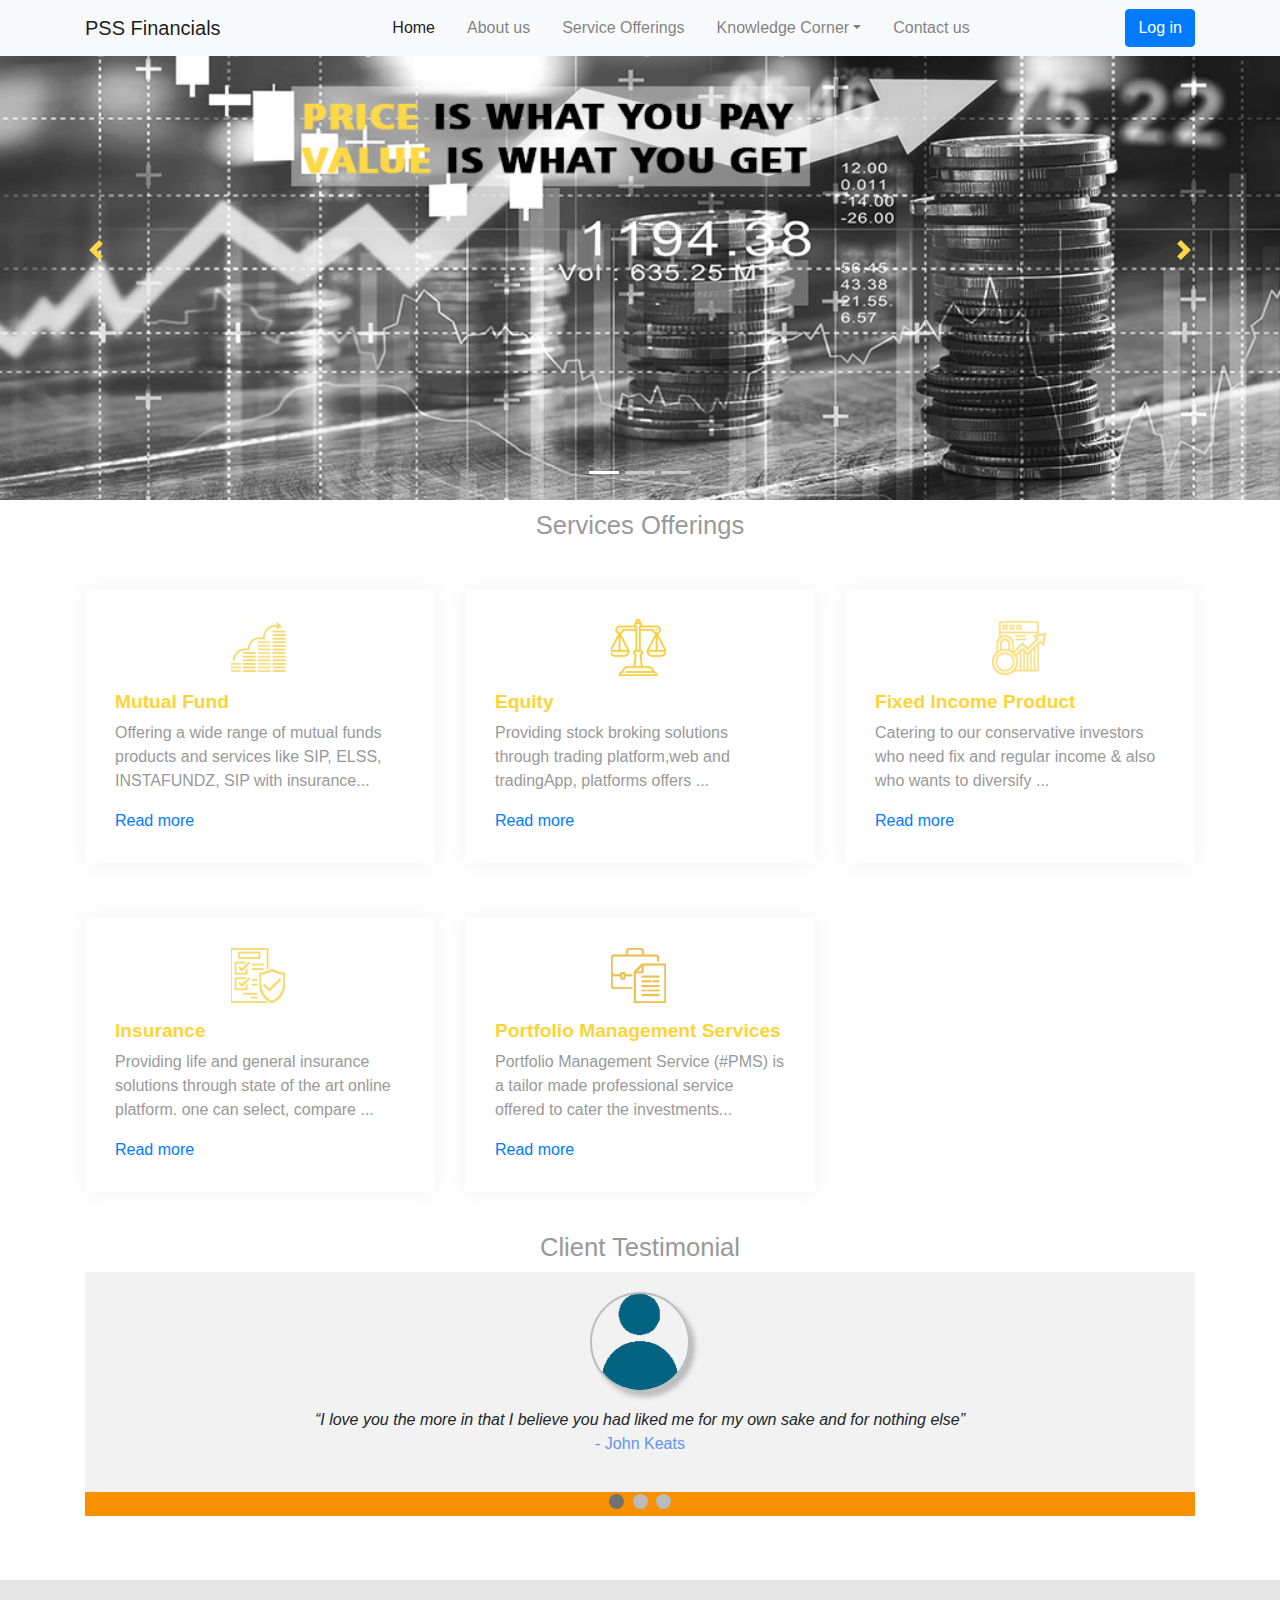
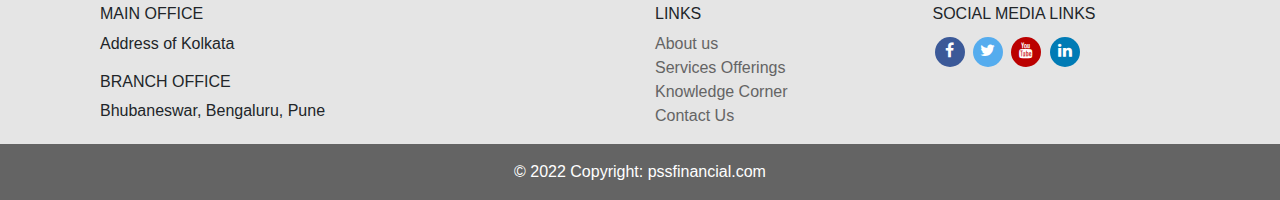
==== commit 4ac34378: "Structural Changes" ====
--- a/index.html
+++ b/index.html
@@ -121,29 +121,29 @@
 				<img class="product_icons" src="images/product1_1.png">
 				<h2 class="title">Mutual Fund</h2>
 				<p>Offering a wide range of mutual funds products and services like SIP, ELSS, INSTAFUNDZ, SIP with insurance...</p>
-				<a href="#">Read more</a></div></div>
+				<a href="services.html">Read more</a></div></div>
 				<div class="col-sm-4"><div class="services">
 				<img class="product_icons" src="images/product2_1.png">
 				<h2 class="title">Equity</h2>
 				<p>Providing stock broking solutions through  trading platform,web and tradingApp, platforms offers ...</p>
-				<a href="#">Read more</a></div></div>
+				<a href="services.html">Read more</a></div></div>
 			<div class="col-sm-4"><div class="services">
 				<img class="product_icons" src="images/product3_1.png">
 				<h2 class="title">Fixed Income Product</h2>
 				<p>Catering to our conservative investors who need fix and regular income & also who wants to diversify ...</p>
-				<a href="#">Read more</a></div></div>
+				<a href="services.html">Read more</a></div></div>
 		</div>
 		<div class="row mt-4">
 			<div class="col-sm-4"><div class="services">
 				<img class="product_icons" src="images/product4_1.png">
 				<h2 class="title">Insurance</h2>
 				<p>Providing life and general insurance solutions through state of the art online platform. one can select, compare ...</p>
-				<a href="#">Read more</a></div></div>
+				<a href="services.html">Read more</a></div></div>
 				<div class="col-sm-4"><div class="services">
 				<img class="product_icons" src="images/product5_1.png">
 				<h2 class="title">Portfolio Management Services</h2>
 				<p>Portfolio Management Service (#PMS) is a tailor made professional service offered to cater the investments...</p>
-				<a href="#">Read more</a></div></div>
+				<a href="services.html">Read more</a></div></div>
 			
 		</div>
 	</div>
--- a/stylesheet.css
+++ b/stylesheet.css
@@ -14,6 +14,16 @@
     width: 100%;
     height: 100%;
   }
+.carousel-control-next, .carousel-control-prev{
+	opacity: 1;
+}
+.carousel-control-prev-icon {
+ background-image: url("data:image/svg+xml;charset=utf8,%3Csvg xmlns='http://www.w3.org/2000/svg' fill='%23fdd947' viewBox='0 0 8 8'%3E%3Cpath d='M5.25 0l-4 4 4 4 1.5-1.5-2.5-2.5 2.5-2.5-1.5-1.5z'/%3E%3C/svg%3E") !important;
+}
+
+.carousel-control-next-icon {
+  background-image: url("data:image/svg+xml;charset=utf8,%3Csvg xmlns='http://www.w3.org/2000/svg' fill='%23fdd947' viewBox='0 0 8 8'%3E%3Cpath d='M2.75 0l-1.5 1.5 2.5 2.5-2.5 2.5 1.5 1.5 4-4-4-4z'/%3E%3C/svg%3E") !important;
+}
 .dropdown-item:hover{
 	background-color:#fff;
 }
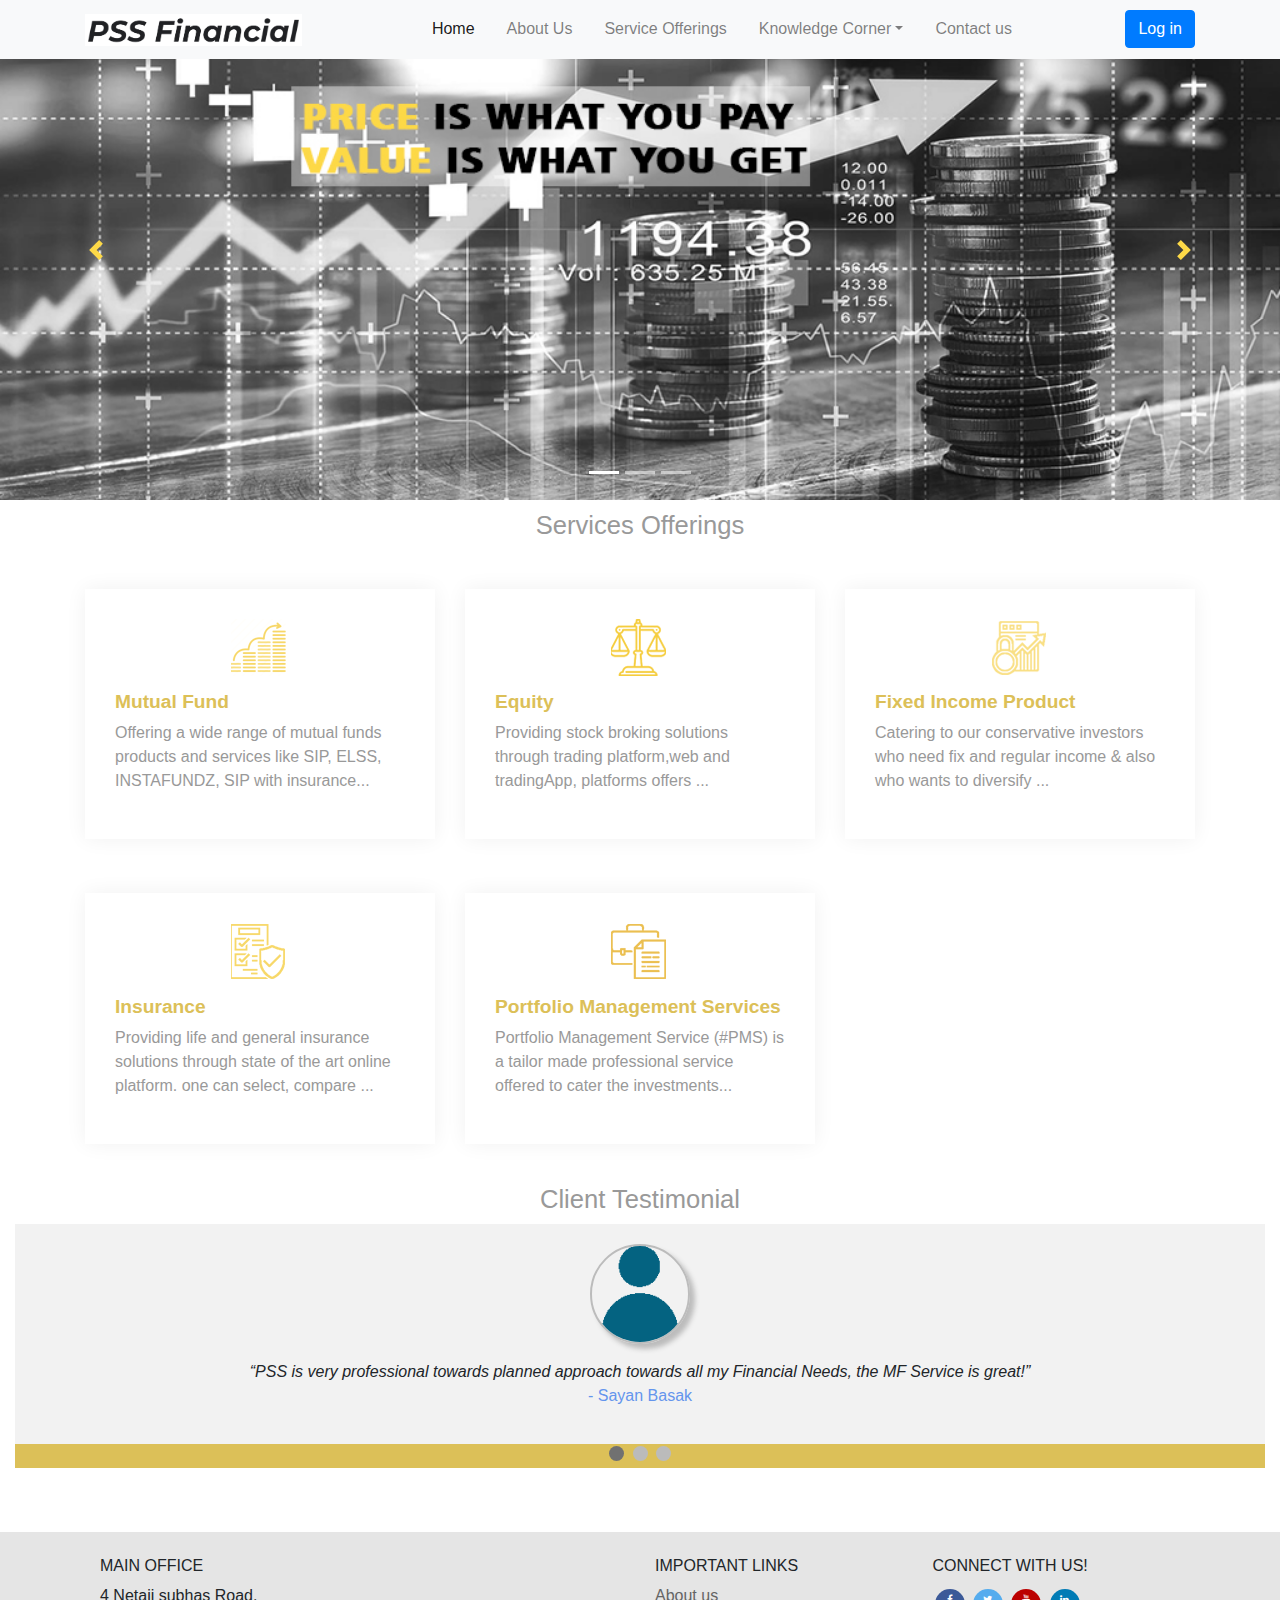
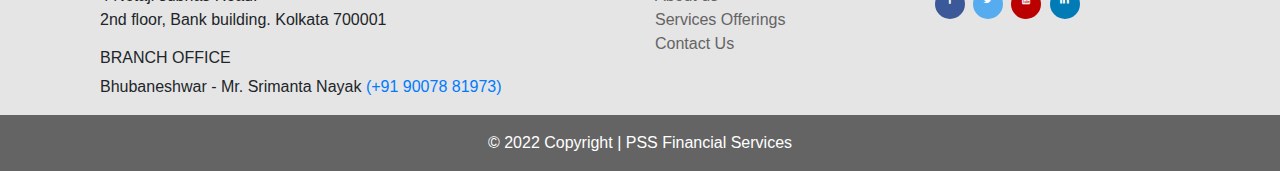
==== commit 04fb651e: "Launch Final Changes by #Sayan" ====
--- a/index.html
+++ b/index.html
@@ -1,59 +1,67 @@
 <!DOCTYPE html>
 <html lang="en">
+
 <head>
-  <title>PSS Financial</title>
+  <title>PSS Financial Services</title>
   <meta charset="utf-8">
-  <meta name="viewport" content="width=device-width, initial-scale=1">
+  <meta name="viewport" content="width=device-width, initial-scale=1.0">
+  <meta http-equiv="X-UA-Compatible" content="ie=edge">
+  <meta name="description" content="PSS Financial is one of India's  growing financial services provider">
+  <meta name="keywords" content="Mutual Funds, Insurance, Equities, Bonds, PMS-AIF, Fixed Income Products">
   <link rel="stylesheet" href="https://cdn.jsdelivr.net/npm/bootstrap@4.6.1/dist/css/bootstrap.min.css">
-  <script src="https://cdn.jsdelivr.net/npm/jquery@3.5.1/dist/jquery.slim.min.js"></script>
-  <script src="https://cdn.jsdelivr.net/npm/popper.js@1.16.1/dist/umd/popper.min.js"></script>
-  <script src="https://cdn.jsdelivr.net/npm/bootstrap@4.6.1/dist/js/bootstrap.bundle.min.js"></script>
-	<link rel="stylesheet" href="stylesheet.css">
-	<script type="text/javascript" src="main.js"></script>
-	<link rel="stylesheet" href="https://cdnjs.cloudflare.com/ajax/libs/font-awesome/4.7.0/css/font-awesome.min.css">
+  <link rel="stylesheet" href="https://cdnjs.cloudflare.com/ajax/libs/font-awesome/4.7.0/css/font-awesome.min.css">
+  <link rel="stylesheet" href="stylesheet.css">
 </head>
-<body>
-	
-		<nav class="navbar navbar-expand-md bg-light navbar-light fixed-top">
-		<div class="container">
-  <a class="navbar-brand" href="#">PSS Financials</a>
-  <button class="navbar-toggler" type="button" data-toggle="collapse" data-target="#collapsibleNavbar">
-    <span class="navbar-toggler-icon"></span>
-  </button>
-  <div class="collapse navbar-collapse" id="collapsibleNavbar">
-   <ul class="nav navbar-nav mx-auto">
-				<li class="nav-item px-2"><a class="nav-link active" href="index.html">Home</a></li>
-				<li class="nav-item px-2"><a class="nav-link" href="aboutus.html">About us</a></li>
-				<li class="nav-item px-2"><a class="nav-link" href="services.html">Service Offerings</a></li>
-				<li class="nav-item dropdown px-2"><a class="nav-link dropdown-toggle" href="#" id="navbardrop" data-toggle="dropdown">Knowledge Corner</a>
-	             
-				<div class="dropdown-menu">
-        <div class="dropdown-item">
-            <div class="row">
-                <div class="col-sm-7">
+
+<header>
+  <nav class="navbar navbar-expand-md bg-light navbar-light fixed-top">
+    <div class="container">
+      <div class="navbar-brand">
+        <!-- <a href="index.html">
+            <h1>Builderz</h1>
+            <img src="img/logo.jpg" alt="Logo"> -->
+        <a href="https://pssfinancial.com"><img src="/images/PSS-Logo.png" height="32" alt="PSS Financial Services"></a>
+        </a>
+      </div>
+      <button class="navbar-toggler" type="button" data-toggle="collapse" data-target="#collapsibleNavbar">
+        <span class="navbar-toggler-icon"></span>
+      </button>
+      <div class="collapse navbar-collapse" id="collapsibleNavbar">
+        <ul class="nav navbar-nav mx-auto">
+          <li class="nav-item px-2"><a class="nav-link active" href="index.html">Home</a></li>
+          <li class="nav-item px-2"><a class="nav-link" href="aboutus.html">About Us</a></li>
+          <li class="nav-item px-2"><a class="nav-link" href="services.html">Service Offerings</a></li>
+          <li class="nav-item dropdown px-2"><a class="nav-link dropdown-toggle" href="#" id="navbardrop"
+              data-toggle="dropdown">Knowledge Corner</a>
+
+            <div class="dropdown-menu">
+              <div class="dropdown-item">
+                <div class="row">
+                  <div class="col-sm-7">
                     <h6>Download Forms</h6>
                     <ul class="list-group">
-                        <li class="list-group-item"><a href="applicationForm.html"> Common Application Forms</a></li>
-                        <li class="list-group-item"><a href="FMPapplicationForm.html"> FMP Application Forms</a></li>
-                        <li class="list-group-item"><a href="MF NFO Application Form.html"> MF/Bond NFO Application Form</a></li>
-						<li class="list-group-item"><a href="fdApplicationForm.html"> FD/BOND Application Forms</a></li>
-                        <li class="list-group-item"><a href="kycForm.html"> KYC Form</a></li>
-                        <li class="list-group-item"><a href="incomeTaxForm.html"> Income Tax Forms</a></li>
-						<li class="list-group-item"><a href="fatcaDeclaration.html"> FATCA & Other Declaration</a></li>
-                        <li class="list-group-item"><a href="transactionSlip.html"> Transaction Slips</a></li>
-                        <li class="list-group-item"><a href="nftCheckList.html"> NFT Check List</a></li>
+                      <li class="list-group-item"><a href="applicationForm.html"> Common Application Forms</a></li>
+                      <li class="list-group-item"><a href="FMPapplicationForm.html"> FMP Application Forms</a></li>
+                      <li class="list-group-item"><a href="MF NFO Application Form.html"> MF/Bond NFO Application
+                          Form</a></li>
+                      <li class="list-group-item"><a href="fdApplicationForm.html"> FD/BOND Application Forms</a></li>
+                      <li class="list-group-item"><a href="kycForm.html"> KYC Form</a></li>
+                      <li class="list-group-item"><a href="incomeTaxForm.html"> Income Tax Forms</a></li>
+                      <li class="list-group-item"><a href="fatcaDeclaration.html"> FATCA & Other Declaration</a></li>
+                      <li class="list-group-item"><a href="transactionSlip.html"> Transaction Slips</a></li>
+                      <li class="list-group-item"><a href="nftCheckList.html"> NFT Check List</a></li>
                     </ul>
-                </div>
-                <div class="col-sm-5">
+                  </div>
+                  <div class="col-sm-5">
                     <h6>Other Links</h6>
                     <ul class="list-group">
-                        <li class="list-group-item"><a href="mutualfundLinks.html">Mutual fund Links</a></li>
-                        <li class="list-group-item"><a href="transactionStatus.html"> Transaction Status</a></li>
-                        <li class="list-group-item"><a href="https://www.mfcentral.com/">MF Central</a></li>
-						
+                      <li class="list-group-item"><a href="mutualfundLinks.html">Mutual fund Links</a></li>
+                      <li class="list-group-item"><a href="transactionStatus.html"> Transaction Status</a></li>
+                      <li class="list-group-item"><a href="https://www.mfcentral.com/">MF Central</a></li>
+
                     </ul>
-                </div>
-               <!-- <div class="col-sm-4">
+                  </div>
+                  <!-- <div class="col-sm-4">
                     <h6>Category 3:</h6>
                     <ul class="list-group">
                         <li class="list-group-item"><a href="#"> Option1</a></li>
@@ -61,233 +69,253 @@
                         <li class="list-group-item"><a href="#"> Option3</a></li>
                     </ul>
                 </div>-->
+                </div>
+              </div>
             </div>
-        </div>
-    </div>
-
-					
-	   
-	   
-	   </li>
-				<li class="nav-item px-2"><a class="nav-link" href="contactus.html">Contact us</a></li>
-			</ul>
-	  <form class="form-inline my-2 my-lg-0">
-      
-      <a class="btn btn-primary my-2 my-sm-0" href="login.html">Log in</a>
-    </form>
-  </div>  
-		</div>
-</nav>
-	
-	<div class="fluid-container">
-	<div id="demo" class="carousel slide" data-ride="carousel">
-
-  <!-- Indicators -->
-  <ul class="carousel-indicators">
-    <li data-target="#demo" data-slide-to="0" class="active"></li>
-    <li data-target="#demo" data-slide-to="1"></li>
-    <li data-target="#demo" data-slide-to="2"></li>
-	 
-  </ul>
-  
-  <!-- The slideshow -->
-  <div class="carousel-inner">
-    <div class="carousel-item active">
-      <img src="images/banner1.jpg" alt="Los Angeles">
-    </div>
-    <div class="carousel-item">
-      <img src="images/banner2.jpg" alt="Chicago">
-    </div>
-    <div class="carousel-item">
-      <img src="images/banner3.jpg" alt="New York">
-    </div>
-	  
-  </div>
-  
-  <!-- Left and right controls -->
-  <a class="carousel-control-prev" href="#demo" data-slide="prev">
-    <span class="carousel-control-prev-icon"></span>
-  </a>
-  <a class="carousel-control-next" href="#demo" data-slide="next">
-    <span class="carousel-control-next-icon"></span>
-  </a>
-</div>
-	</div>
-	
-	<div class="container">
-		<h2 class="headings">Services Offerings</h2>
-		<div class="row mt-5">
-			<div class="col-sm-4"><div class="services">
-				<img class="product_icons" src="images/product1_1.png">
-				<h2 class="title">Mutual Fund</h2>
-				<p>Offering a wide range of mutual funds products and services like SIP, ELSS, INSTAFUNDZ, SIP with insurance...</p>
-				<a href="services.html">Read more</a></div></div>
-				<div class="col-sm-4"><div class="services">
-				<img class="product_icons" src="images/product2_1.png">
-				<h2 class="title">Equity</h2>
-				<p>Providing stock broking solutions through  trading platform,web and tradingApp, platforms offers ...</p>
-				<a href="services.html">Read more</a></div></div>
-			<div class="col-sm-4"><div class="services">
-				<img class="product_icons" src="images/product3_1.png">
-				<h2 class="title">Fixed Income Product</h2>
-				<p>Catering to our conservative investors who need fix and regular income & also who wants to diversify ...</p>
-				<a href="services.html">Read more</a></div></div>
-		</div>
-		<div class="row mt-4">
-			<div class="col-sm-4"><div class="services">
-				<img class="product_icons" src="images/product4_1.png">
-				<h2 class="title">Insurance</h2>
-				<p>Providing life and general insurance solutions through state of the art online platform. one can select, compare ...</p>
-				<a href="services.html">Read more</a></div></div>
-				<div class="col-sm-4"><div class="services">
-				<img class="product_icons" src="images/product5_1.png">
-				<h2 class="title">Portfolio Management Services</h2>
-				<p>Portfolio Management Service (#PMS) is a tailor made professional service offered to cater the investments...</p>
-				<a href="services.html">Read more</a></div></div>
-			
-		</div>
-	</div>
-	<div class="container">
-		<h2 class="headings">Client Testimonial</h2>
-	<div class="slideshow-container">
-
-<div class="mySlides">
-  <p class="image"><img src="images/user1.png"></p>
-  <q>I love you the more in that I believe you had liked me for my own sake and for nothing else</q>
-  <p class="author">- John Keats</p>
-</div>
-
-<div class="mySlides">
-   <p class="image"><img src="images/user2.png"></p>
-  <q>But man is not made for defeat. A man can be destroyed but not defeated.</q>
-  <p class="author">- Ernest Hemingway</p>
-</div>
-
-<div class="mySlides">
-   <p class="image"> <img src="images/user1.png"></p>
-  <q>I have not failed. I've just found 10,000 ways that won't work.</q>
-  <p class="author">- Thomas A. Edison</p>
-</div>
-
-
-
-</div>
-
-<div class="dot-container">
-  <span class="dot"></span> 
-  <span class="dot"></span> 
-  <span class="dot"></span> 
-</div>	
-	
-	</div>
-	
-<div class="fluid-container footer_bg">
-	<div class="container">
-	<!-- Footer -->
-<footer class="page-footer font-small blue pt-4">
-
-  <!-- Footer Links -->
-  <div class="container-fluid text-center text-md-left">
-
-    <!-- Grid row -->
-    <div class="row">
-
-      <!-- Grid column -->
-      <div class="col-md-6 mt-md-0 mt-3">
-
-        <!-- Content -->
-        <h6 class="text-uppercase">Main Office</h6>
-        <p>Address of Kolkata</p>
-		  
-		  <h6 class="text-uppercase">Branch Office</h6>
-        <p>Bhubaneswar, Bengaluru, Pune</p>
-
-      </div>
-      <!-- Grid column -->
-
-      <hr class="clearfix w-100 d-md-none pb-3">
-
-      <!-- Grid column -->
-      <div class="col-md-3 mb-md-0 mb-3">
-
-        <!-- Links -->
-        <h6 class="text-uppercase">Links</h6>
-
-        <ul class="list-unstyled">
-          <li>
-            <a href="#!" class="footer_link">About us</a>
           </li>
-          <li>
-            <a href="#!" class="footer_link">Services Offerings</a>
-          </li>
-          <li>
-            <a href="#!" class="footer_link">Knowledge Corner</a>
-          </li>
-          <li>
-            <a href="#!" class="footer_link">Contact Us</a>
-          </li>
+          <li class="nav-item px-2"><a class="nav-link" href="contactus.html">Contact us</a></li>
         </ul>
-
-      </div>
-      <!-- Grid column -->
-
-      <!-- Grid column -->
-      <div class="col-md-3 mb-md-0 mb-3">
-
-        <!-- Links -->
-        <h6 class="text-uppercase">Social Media Links</h6>
-
-       <a href="#" class="fa fa-facebook"></a>
-<a href="#" class="fa fa-twitter"></a>
-<a href="#" class="fa fa-youtube"></a>
-<a href="#" class="fa fa-linkedin"></a>
-
-      </div>
-      <!-- Grid column -->
-
-    </div>
-    <!-- Grid row -->
-
-  </div>
-  <!-- Footer Links -->
-
-  <!-- Copyright -->
-  
-  <!-- Copyright -->
-
+        <form class="form-inline my-2 my-lg-0">
+          <a class="btn btn-primary my-2 my-sm-0" href="login.html">Log in</a>
+        </form>
+      </div>
+    </div>
+  </nav>
+</header>
+
+<body>
+  <div class="fluid-container">
+    <div id="demo" class="carousel slide" data-ride="carousel">
+
+      <!-- Indicators -->
+      <ul class="carousel-indicators">
+        <li data-target="#demo" data-slide-to="0" class="active"></li>
+        <li data-target="#demo" data-slide-to="1"></li>
+        <li data-target="#demo" data-slide-to="2"></li>
+
+      </ul>
+
+      <!-- The slideshow -->
+      <div class="carousel-inner">
+        <div class="carousel-item active">
+          <img src="images/banner1.jpg" alt="Price is what you pay, Value is what you get">
+        </div>
+        <div class="carousel-item">
+          <img src="images/banner2.jpg" alt="Financial Success is about Direction">
+        </div>
+        <div class="carousel-item">
+          <img src="images/banner3.jpg" alt="Financial Planning is guidances">
+        </div>
+
+      </div>
+
+      <!-- Left and right controls -->
+      <a class="carousel-control-prev" href="#demo" data-slide="prev">
+        <span class="carousel-control-prev-icon"></span>
+      </a>
+      <a class="carousel-control-next" href="#demo" data-slide="next">
+        <span class="carousel-control-next-icon"></span>
+      </a>
+    </div>
+  </div>
+
+  <div class="container">
+    <h2 class="headings">Services Offerings</h2>
+    <div class="row mt-5">
+      <div class="col-sm-4">
+        <div class="services">
+          <img class="product_icons" src="images/product1_1.png">
+          <h2 class="title">Mutual Fund</h2>
+          <p>Offering a wide range of mutual funds products and services like SIP, ELSS, INSTAFUNDZ, SIP with
+            insurance...</p>
+          <!--  <a href="services.html">Read more</a> -->
+        </div>
+      </div>
+      <div class="col-sm-4">
+        <div class="services">
+          <img class="product_icons" src="images/product2_1.png">
+          <h2 class="title">Equity</h2>
+          <p>Providing stock broking solutions through trading platform,web and tradingApp, platforms offers ...</p>
+          <!--  <a href="services.html">Read more</a> -->
+        </div>
+      </div>
+      <div class="col-sm-4">
+        <div class="services">
+          <img class="product_icons" src="images/product3_1.png">
+          <h2 class="title">Fixed Income Product</h2>
+          <p>Catering to our conservative investors who need fix and regular income & also who wants to diversify ...
+          </p>
+          <!--  <a href="services.html">Read more</a> -->
+        </div>
+      </div>
+    </div>
+    <div class="row mt-4">
+      <div class="col-sm-4">
+        <div class="services">
+          <img class="product_icons" src="images/product4_1.png">
+          <h2 class="title">Insurance</h2>
+          <p>Providing life and general insurance solutions through state of the art online platform. one can select,
+            compare ...</p>
+          <!--  <a href="services.html">Read more</a> -->
+        </div>
+      </div>
+      <div class="col-sm-4">
+        <div class="services">
+          <img class="product_icons" src="images/product5_1.png">
+          <h2 class="title">Portfolio Management Services</h2>
+          <p>Portfolio Management Service (#PMS) is a tailor made professional service offered to cater the
+            investments...</p>
+          <!--  <a href="services.html">Read more</a> -->
+        </div>
+      </div>
+
+    </div>
+  </div>
+  <div class="container-fluid">
+    <h2 class="headings">Client Testimonial</h2>
+    <div class="slideshow-container">
+
+      <div class="mySlides">
+        <p class="image"><img src="images/user1.png"></p>
+        <q>PSS is very professional towards planned approach towards all my Financial Needs, the MF Service is
+          great!</q>
+        <p class="author">- Sayan Basak</p>
+      </div>
+
+      <div class="mySlides">
+        <p class="image"><img src="images/user2.png"></p>
+        <q>Very fast service by the PSS Team, all were very helpful.</q>
+        <p class="author">- Rahul Saigaonkar</p>
+      </div>
+
+      <div class="mySlides">
+        <p class="image"> <img src="images/user1.png"></p>
+        <q>My one stop solution for all of my Financial Services, I enjoyed their professional behaviour</q>
+        <p class="author">- Rajesh Kumar</p>
+      </div>
+
+
+
+    </div>
+
+    <div class="dot-container">
+      <span class="dot"></span>
+      <span class="dot"></span>
+      <span class="dot"></span>
+    </div>
+
+  </div>
+</body>
+
+<footer>
+  <div class="fluid-container footer_bg">
+    <div class="container">
+      <!-- Footer -->
+      <footer class="page-footer font-small blue pt-4">
+
+        <!-- Footer Links -->
+        <div class="container-fluid text-center text-md-left">
+
+          <!-- Grid row -->
+          <div class="row">
+
+            <!-- Grid column -->
+            <div class="col-md-6 mt-md-0 mt-3">
+
+              <!-- Content -->
+              <h6 class="text-uppercase">Main Office</h6>
+              <p>4 Netaji subhas Road.<br />2nd floor, Bank building. Kolkata 700001</p>
+
+              <h6 class="text-uppercase">Branch Office</h6>
+              <p>Bhubaneshwar - Mr. Srimanta Nayak <a href="tel:+919007881973">(+91 90078 81973)</a></p>
+
+            </div>
+            <!-- Grid column -->
+
+            <hr class="clearfix w-100 d-md-none pb-3">
+
+            <!-- Grid column -->
+            <div class="col-md-3 mb-md-0 mb-3">
+
+              <!-- Links -->
+              <h6 class="text-uppercase">Important Links</h6>
+
+              <ul class="list-unstyled">
+                <li>
+                  <a href="/aboutus.html" class="footer_link">About us</a>
+                </li>
+                <li>
+                  <a href="/services.html" class="footer_link">Services Offerings</a>
+                </li>
+                <!-- <li>
+                  <a href="#!" class="footer_link">Knowledge Corner</a>
+                </li> -->
+                <li>
+                  <a href="/contactus.html" class="footer_link">Contact Us</a>
+                </li>
+              </ul>
+
+            </div>
+            <!-- Grid column -->
+
+            <!-- Grid column -->
+            <div class="col-md-3 mb-md-0 mb-3">
+
+              <!-- Links -->
+              <h6 class="text-uppercase">Connect with Us!</h6>
+
+              <a href="https://www.facebook.com/srimantanyk" class="fa fa-facebook"></a>
+              <a href="https://twitter.com/srimanta" class="fa fa-twitter"></a>
+              <a href="https://www.youtube.com/channel/UCKNmRxfRXuzbFWIZwT9xTxw" class="fa fa-youtube"></a>
+              <a href="#" class="fa fa-linkedin"></a>
+
+            </div>
+            <!-- Grid column -->
+
+          </div>
+          <!-- Grid row -->
+
+        </div>
+        <!-- Footer Links -->
+
+        <!-- Copyright -->
+
+        <!-- Copyright -->
+        <!-- Footer -->
+    </div>
+
+  </div>
+  <div class="fluid-container">
+    <div class="footer-copyright text-center py-3">© 2022 Copyright |
+      <a href="https://pssfinancial.com/">PSS Financial Services</a>
+    </div>
+  </div>
+
+  <script>
+    var slideIndex = 0;
+    showSlides();
+
+    function showSlides() {
+      var i;
+      var slides = document.getElementsByClassName("mySlides");
+      var dots = document.getElementsByClassName("dot");
+      for (i = 0; i < slides.length; i++) {
+        slides[i].style.display = "none";
+      }
+      slideIndex++;
+      if (slideIndex > slides.length) { slideIndex = 1 }
+      for (i = 0; i < dots.length; i++) {
+        dots[i].className = dots[i].className.replace(" dactive", "");
+      }
+      slides[slideIndex - 1].style.display = "block";
+      dots[slideIndex - 1].className += " dactive";
+      setTimeout(showSlides, 3000); // Change image every 3 seconds
+    }
+  </script>
+  <script src="https://cdn.jsdelivr.net/npm/jquery@3.5.1/dist/jquery.slim.min.js"></script>
+  <script src="https://cdn.jsdelivr.net/npm/popper.js@1.16.1/dist/umd/popper.min.js"></script>
+  <script src="https://cdn.jsdelivr.net/npm/bootstrap@4.6.1/dist/js/bootstrap.bundle.min.js"></script>
+  <script type="text/javascript" src="main.js"></script>
 </footer>
-<!-- Footer -->
-		</div>
-
-	</div>
-	<div class="fluid-container">
-	<div class="footer-copyright text-center py-3">© 2022 Copyright:
-    <a href="https://pssfinancial.com/"> pssfinancial.com</a>
-  </div>
-	</div>
-	
-	<script>
-var slideIndex = 0;
-showSlides();
-
-function showSlides() {
-  var i;
-  var slides = document.getElementsByClassName("mySlides");
-  var dots = document.getElementsByClassName("dot");
-  for (i = 0; i < slides.length; i++) {
-    slides[i].style.display = "none";  
-  }
-  slideIndex++;
-  if (slideIndex > slides.length) {slideIndex = 1}    
-  for (i = 0; i < dots.length; i++) {
-    dots[i].className = dots[i].className.replace(" dactive", "");
-  }
-  slides[slideIndex-1].style.display = "block";  
-  dots[slideIndex-1].className += " dactive";
-  setTimeout(showSlides, 5000); // Change image every 5 seconds
-}
-</script>
-
-	
-</body>
-</html>
+
+</html>--- a/stylesheet.css
+++ b/stylesheet.css
@@ -9,6 +9,7 @@
 .product_icons{
 	margin-left: 40%;
 	margin-bottom: 5%;
+  color:#dcc058;
 }
 .carousel-inner img {
     width: 100%;
@@ -47,7 +48,7 @@
 	padding:5% 1%;
 	font-weight: bold;
 	font-size:1.8em;
-color:  #f79100;
+  color:  #f79100;
 	text-transform:uppercase;
 	text-align: center;
 
@@ -66,7 +67,7 @@
     position: relative;
 }
 .title{
-	color:#fdd437;
+	color:#dcc058;
 	font-size: 1.2em;
 	font-weight: bold;
 }
@@ -75,7 +76,7 @@
 	color: #999999;
 }
 .service_img{
-	border: 2px dotted #fdd947;
+	border: 2px dotted #dcc058;
 	padding: 10px;
 }
 .service_imgDiv{
@@ -100,7 +101,7 @@
 .dot-container {
     text-align: center;
     padding:0px 20px;
-    background: #f79101;
+    background: #dcc058;
 }
 
 /* The dots/bullets/indicators */
@@ -495,12 +496,34 @@
 .transaction_a:hover{
 	text-decoration: none;
 }
+
 @media only screen and (max-width: 600px) {
-  .loginImg {
-    display: none;
+    .loginImg {
+      display: none;
+    }
+    .loginButton{
+    margin:auto;
+    padding-top: 5%;
+    }
+  .dropdown-item {
+    margin-left: 15%;
   }
-	.loginButton{
-	margin:auto;
-	padding-top: 5%;
-}
-}
+  /* padding: 0 !important; // override inline padding-right added from js */
+  
+  .modal-dialog {
+    width: 100%;
+    max-width: none;
+    height: 100%;
+    margin: 0;
+  }
+  
+  .modal-content {
+    height: 100%;
+    border: 0;
+    border-radius: 0;
+  }
+  
+  .modal-body {
+    overflow-y: auto;
+  }
+}